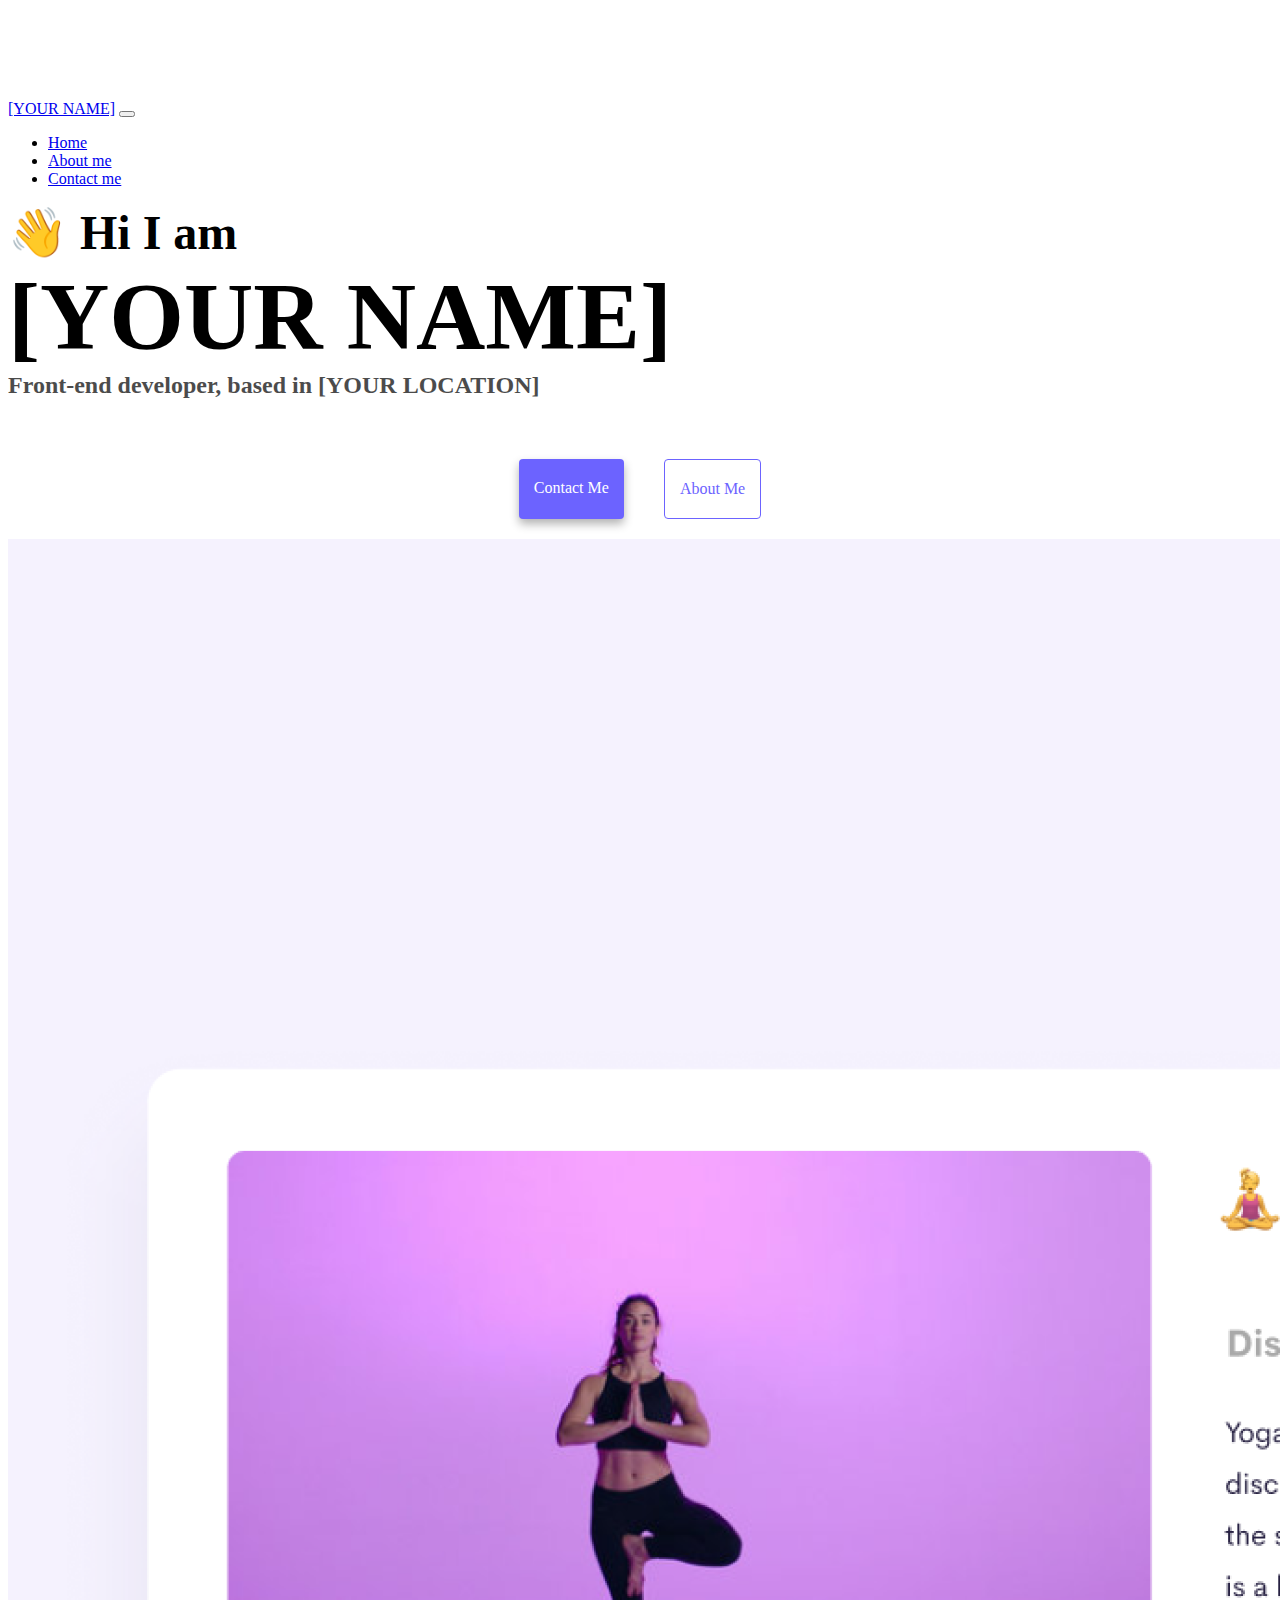
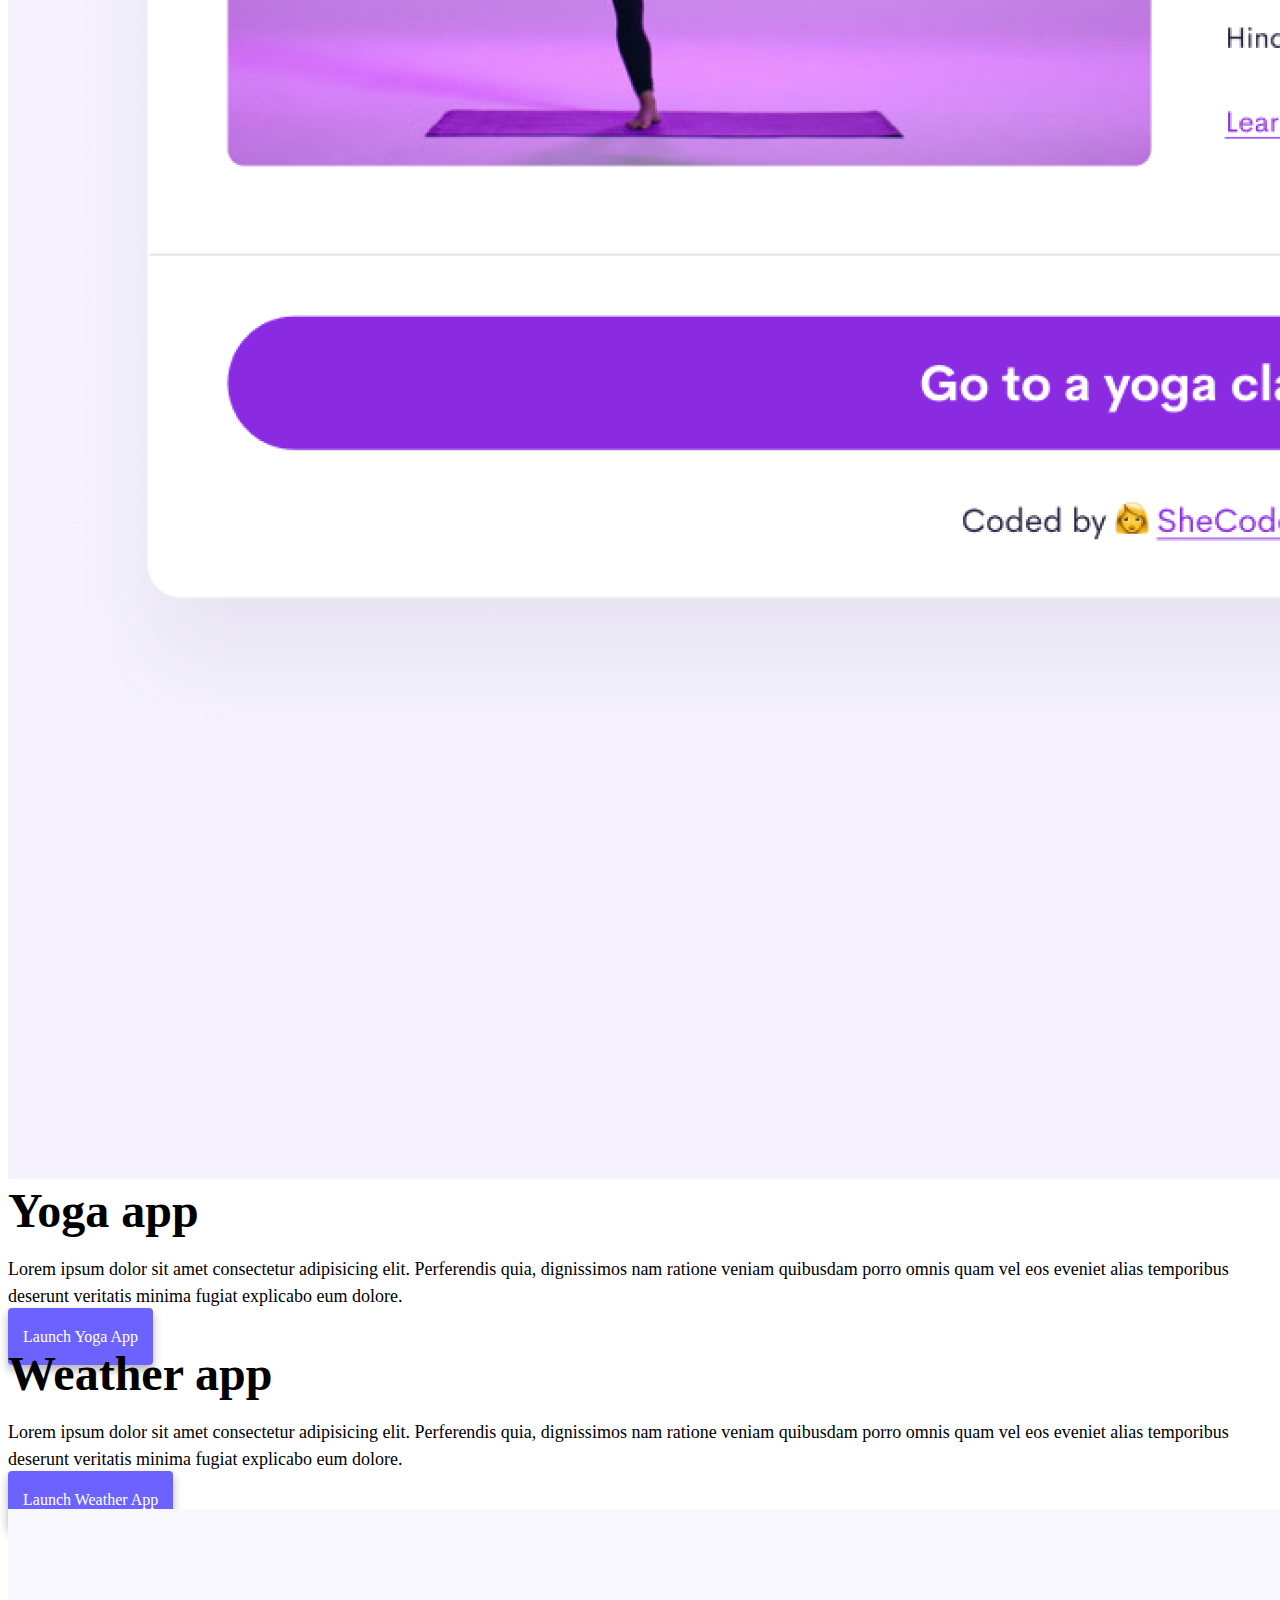
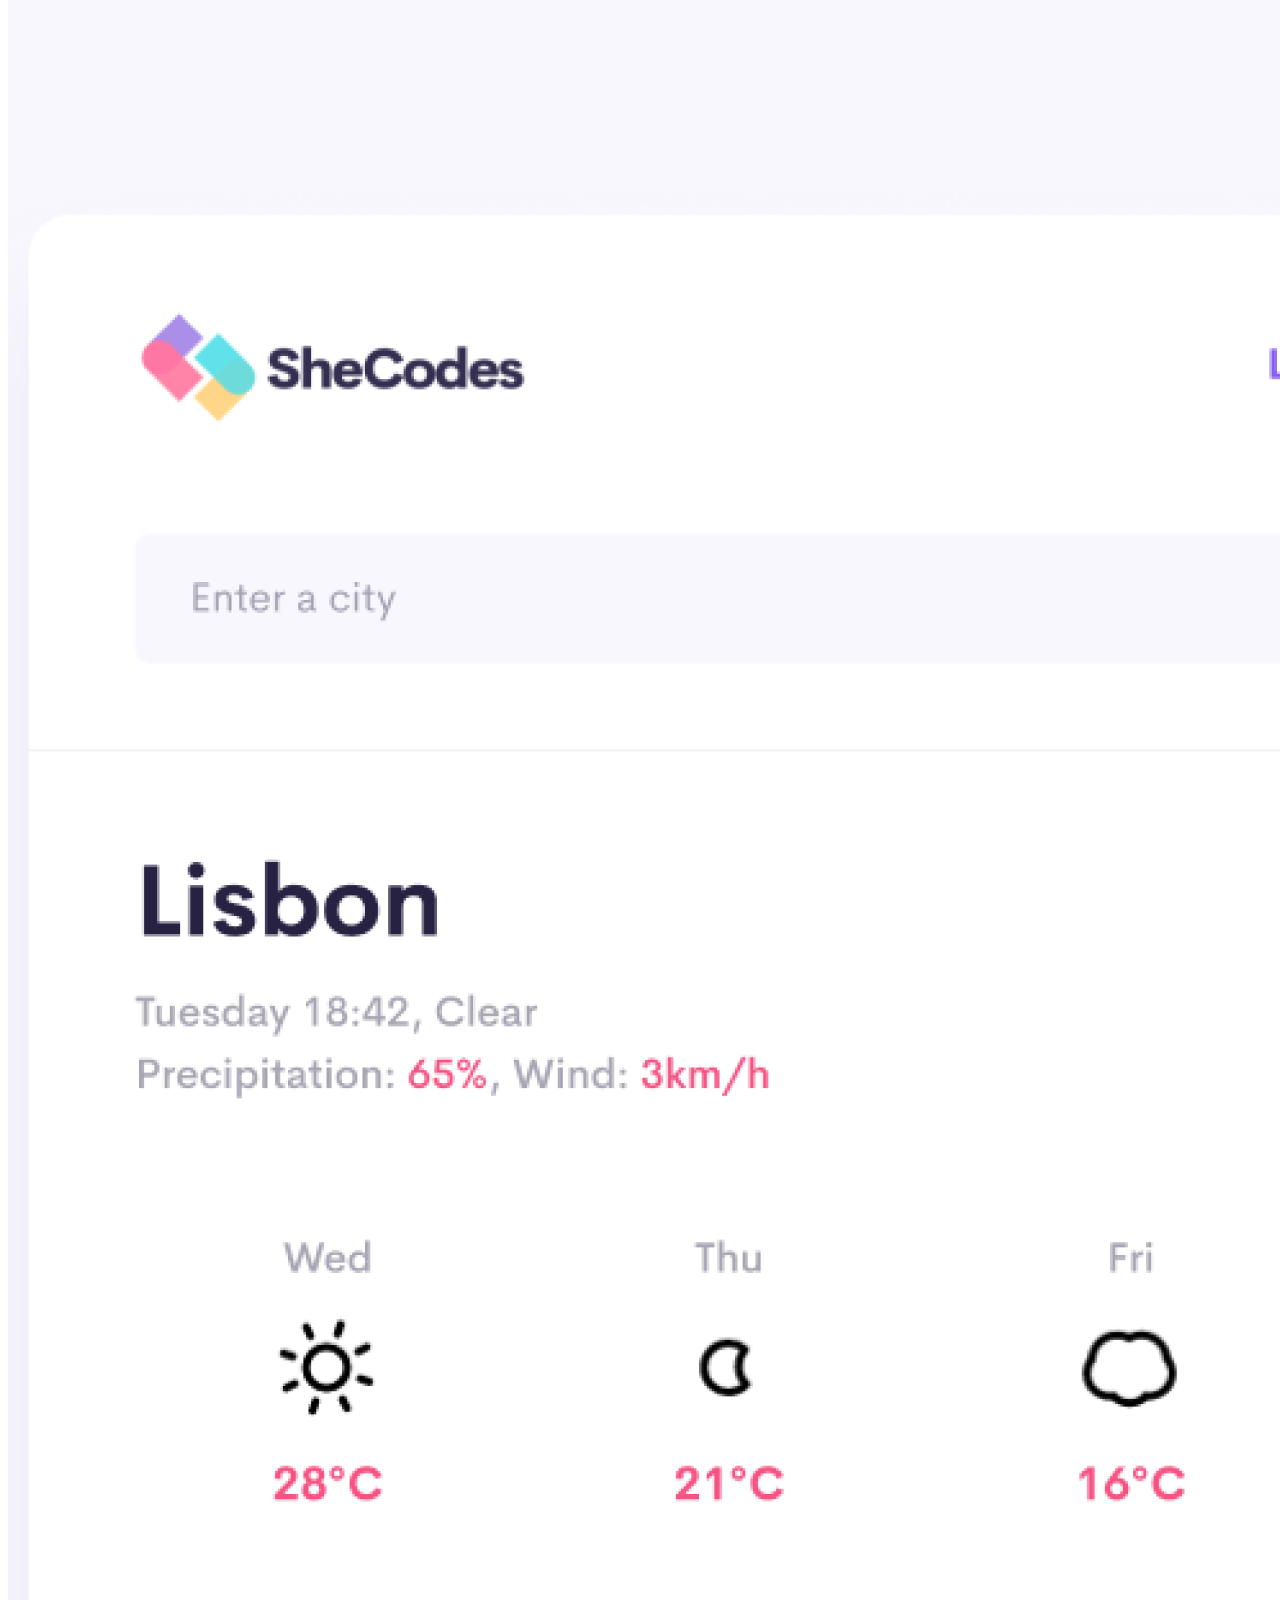
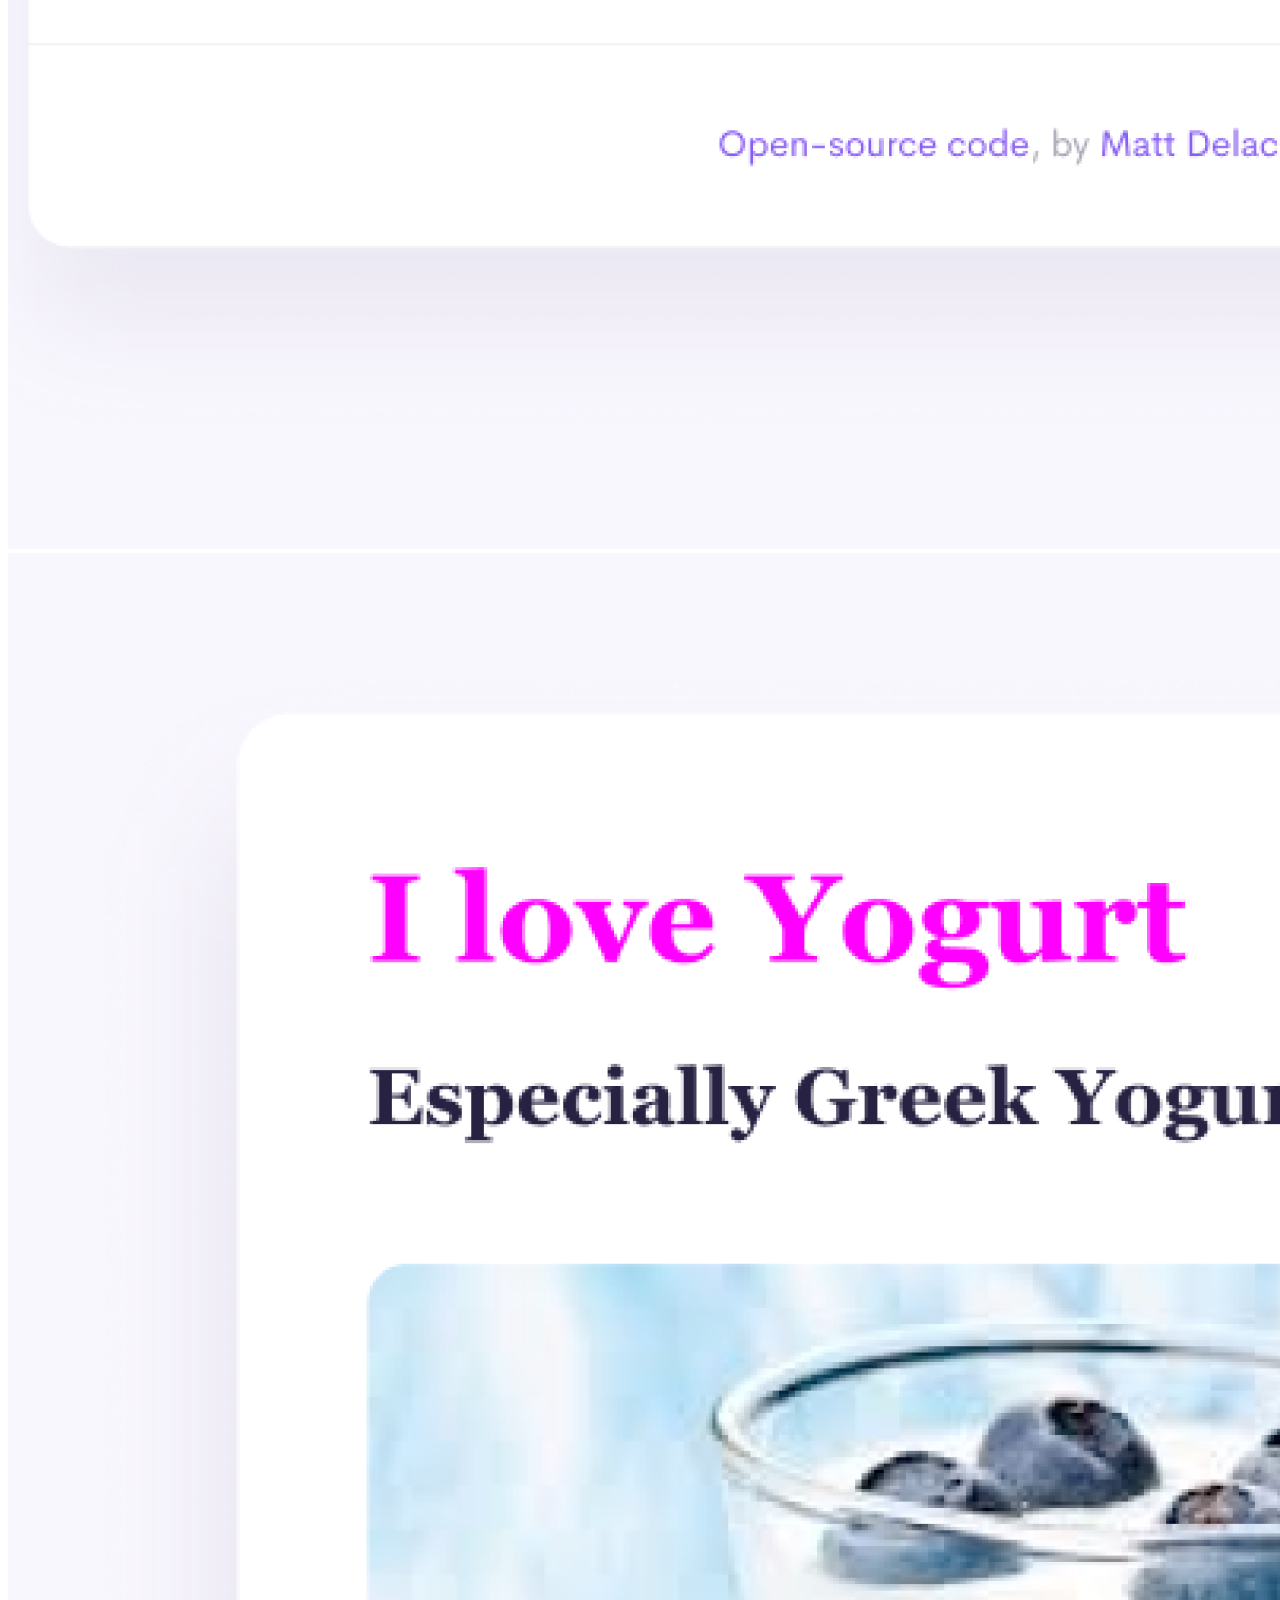
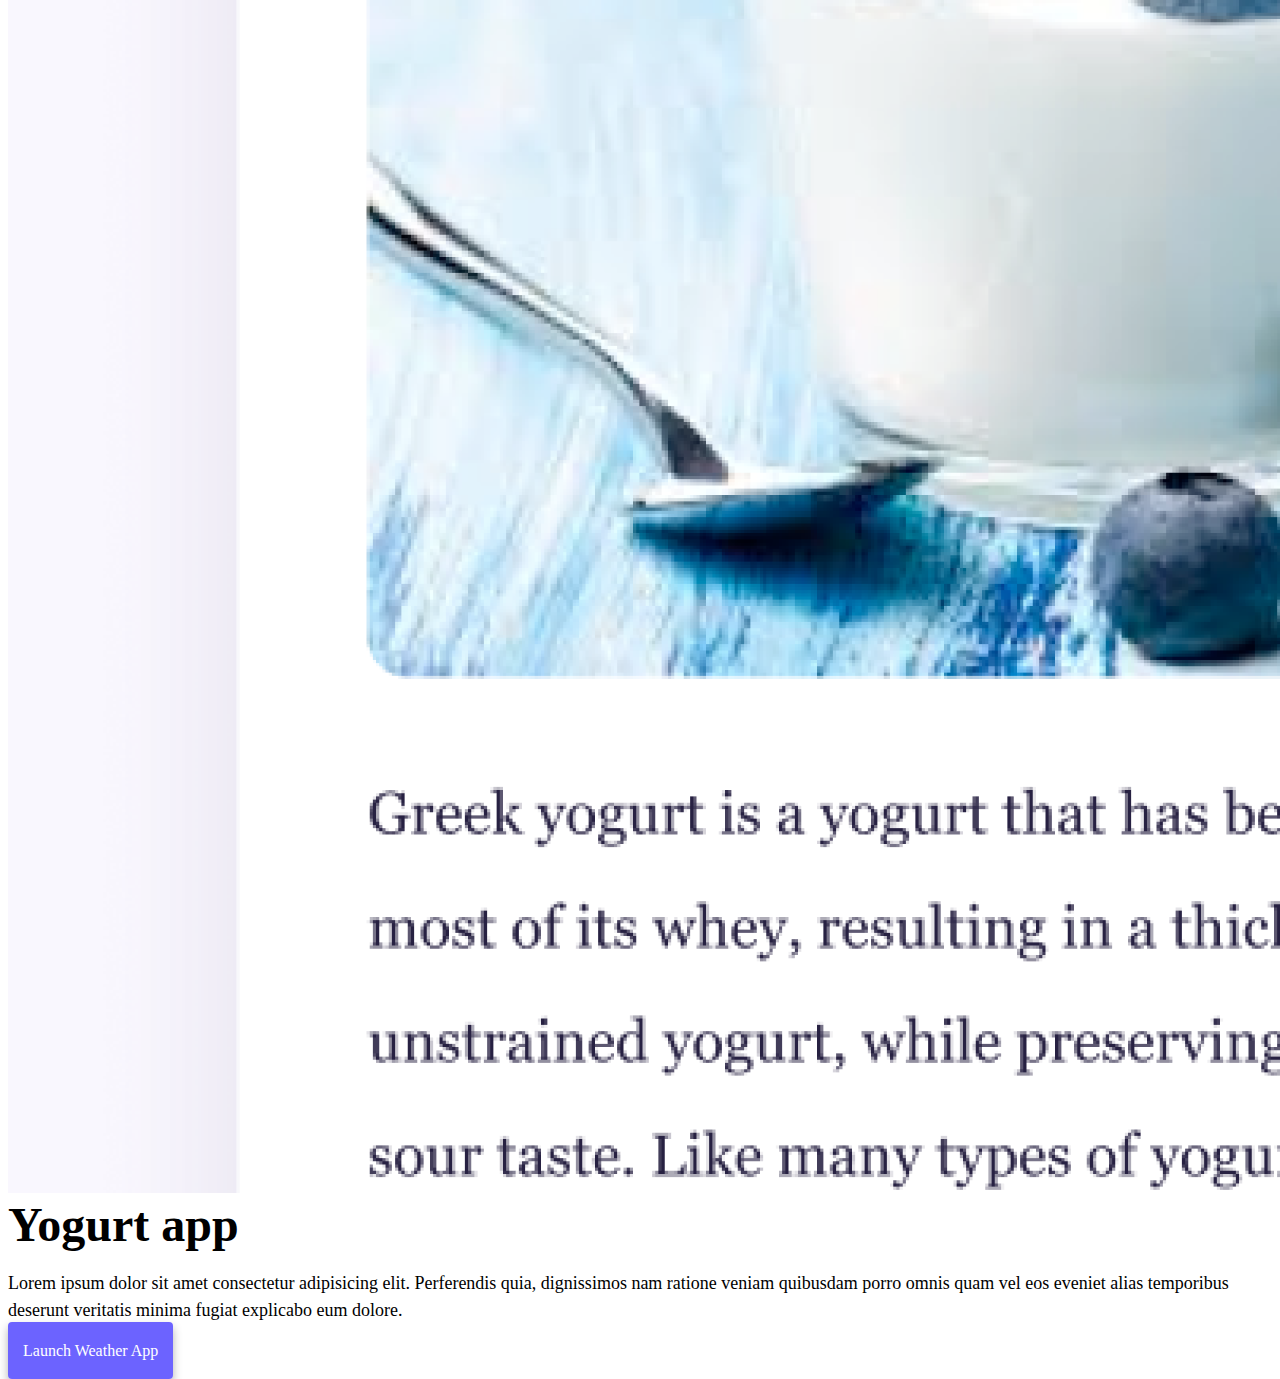
==== index.html @ b959a7b3 "Created initial file structure and images" ====
<!DOCTYPE html>
<html lang="en">
  <head>
    <meta charset="UTF-8" />
    <meta http-equiv="X-UA-Compatible" content="IE=edge" />
    <meta name="viewport" content="width=device-width, initial-scale=1.0" />
    <title>[YOUR NAME]</title>
    <link
      href="https://cdn.jsdelivr.net/npm/bootstrap@5.0.0-beta2/dist/css/bootstrap.min.css"
      rel="stylesheet"
      integrity="sha384-BmbxuPwQa2lc/FVzBcNJ7UAyJxM6wuqIj61tLrc4wSX0szH/Ev+nYRRuWlolflfl"
      crossorigin="anonymous"
    />
    <script
      src="https://cdn.jsdelivr.net/npm/bootstrap@5.0.0-beta2/dist/js/bootstrap.bundle.min.js"
      integrity="sha384-b5kHyXgcpbZJO/tY9Ul7kGkf1S0CWuKcCD38l8YkeH8z8QjE0GmW1gYU5S9FOnJ0"
      crossorigin="anonymous"
    ></script>
    <link rel="stylesheet" href="style.css" />
  </head>
  <body>
    <nav class="navbar navbar-expand-lg navbar-light bg-light fixed-top">
      <div class="container">
        <a class="navbar-brand" href="index.html">[YOUR NAME]</a>
        <button
          class="navbar-toggler"
          type="button"
          data-bs-toggle="collapse"
          data-bs-target="#navbarNav"
          aria-controls="navbarNav"
          aria-expanded="false"
          aria-label="Toggle navigation"
        >
          <span class="navbar-toggler-icon"></span>
        </button>
        <div class="collapse navbar-collapse" id="navbarNav">
          <ul class="navbar-nav">
            <li class="nav-item">
              <a class="nav-link active" aria-current="page" href="index.html"
                >Home</a
              >
            </li>
            <li class="nav-item">
              <a class="nav-link" href="about.html">About me</a>
            </li>
            <li class="nav-item">
              <a class="nav-link" href="about.html#contact">Contact me</a>
            </li>
          </ul>
        </div>
      </div>
    </nav>
    <h2 class="text-center">👋 Hi I am</h2>
    <h1 class="text-center">[YOUR NAME]</h1>
    <h3 class="text-center">Front-end developer, based in [YOUR LOCATION]</h3>
    <div class="navigation-links mb-5">
      <a href="about.html#contact" class="primary-link">Contact me</a>
      <a href="about.html" class="secondary-link">About me</a>
    </div>
    <div class="container">
      <div class="row">
        <div class="col-6">
          <img src="images/yoga.png" class="img-fluid rounded" />
        </div>
        <div class="col-6">
          <h2 class="mb-3">Yoga app</h2>
          <p>
            Lorem ipsum dolor sit amet consectetur adipisicing elit. Perferendis
            quia, dignissimos nam ratione veniam quibusdam porro omnis quam vel
            eos eveniet alias temporibus deserunt veritatis minima fugiat
            explicabo eum dolore.
          </p>
          <div class="mt-5">
            <a href="#" class="primary-link">Launch Yoga App</a>
          </div>
        </div>
      </div>
      <div class="row mt-5">
        <div class="col-6">
          <h2 class="mb-3">Weather app</h2>
          <p>
            Lorem ipsum dolor sit amet consectetur adipisicing elit. Perferendis
            quia, dignissimos nam ratione veniam quibusdam porro omnis quam vel
            eos eveniet alias temporibus deserunt veritatis minima fugiat
            explicabo eum dolore.
          </p>
          <div class="mt-5">
            <a href="#" class="primary-link">Launch Weather App</a>
          </div>
        </div>
        <div class="col-6">
          <img src="images/weather.png" class="img-fluid rounded" />
        </div>
      </div>
      <div class="row mt-5">
        <div class="col-6">
          <img src="images/yogurt.png" class="img-fluid rounded" />
        </div>
        <div class="col-6">
          <h2 class="mb-3">Yogurt app</h2>
          <p>
            Lorem ipsum dolor sit amet consectetur adipisicing elit. Perferendis
            quia, dignissimos nam ratione veniam quibusdam porro omnis quam vel
            eos eveniet alias temporibus deserunt veritatis minima fugiat
            explicabo eum dolore.
          </p>
          <div class="mt-5">
            <a href="#" class="primary-link">Launch Weather App</a>
          </div>
        </div>
      </div>
    </div>
  </body>
</html>
---- style.css ----
:root {
  --primary-color: #6c63ff;
  --secondary-color: #f5f2fe;
  --box-shadow: 0 5px 10px rgba(0, 0, 0, 0.3);
}

body {
  margin-top: 100px;
}

h1,
h2,
h3 {
  margin: 0;
}

h1 {
  font-size: 96px;
}

h2 {
  font-size: 48px;
}

h3 {
  font-size: 24px;
  opacity: 0.7;
}

p {
  font-size: 18px;
  line-height: 1.5;
}

.navigation-links {
  display: flex;
  margin-top: 40px;
  justify-content: center;
}

.navigation-links a {
  margin: 20px;
}

.primary-link {
  border-radius: 4px;
  padding: 20px 15px;
  text-decoration: none;
  text-transform: capitalize;
  background: var(--primary-color);
  box-shadow: var(--box-shadow);
  color: white;
}

.secondary-link {
  border-radius: 4px;
  padding: 20px 15px;
  text-decoration: none;
  text-transform: capitalize;
  color: var(--primary-color);
  border: 1px solid var(--primary-color);
}

.homepage-link {
  color: var(--primary-color);
  text-align: center;
  display: block;
}

.about-paragraphs {
  margin: 30px 0;
}

.about-paragraphs p {
  margin: 10px;
}

.email-link {
  display: flex;
  justify-content: center;
  color: var(--primary-color);
  font-size: 28px;
  text-decoration: none;
}

.email-link:hover {
  text-decoration: underline;
}
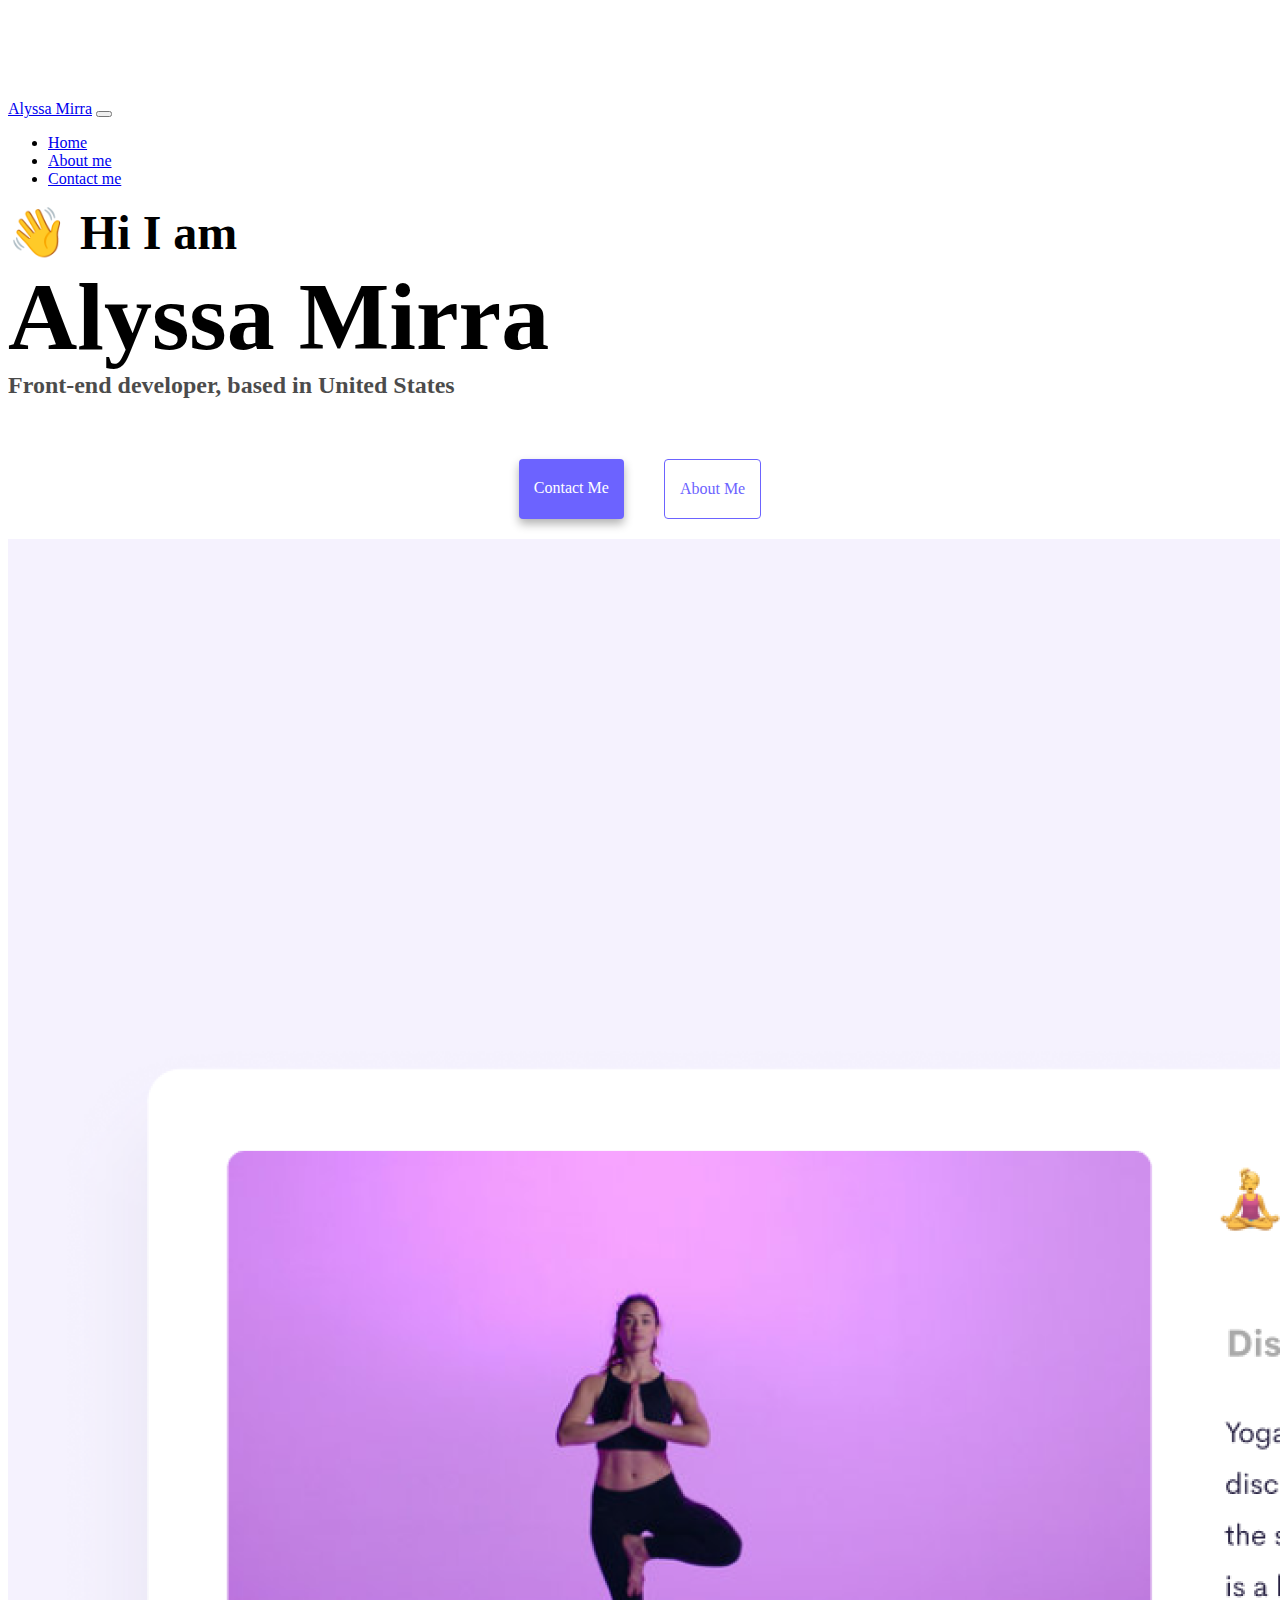
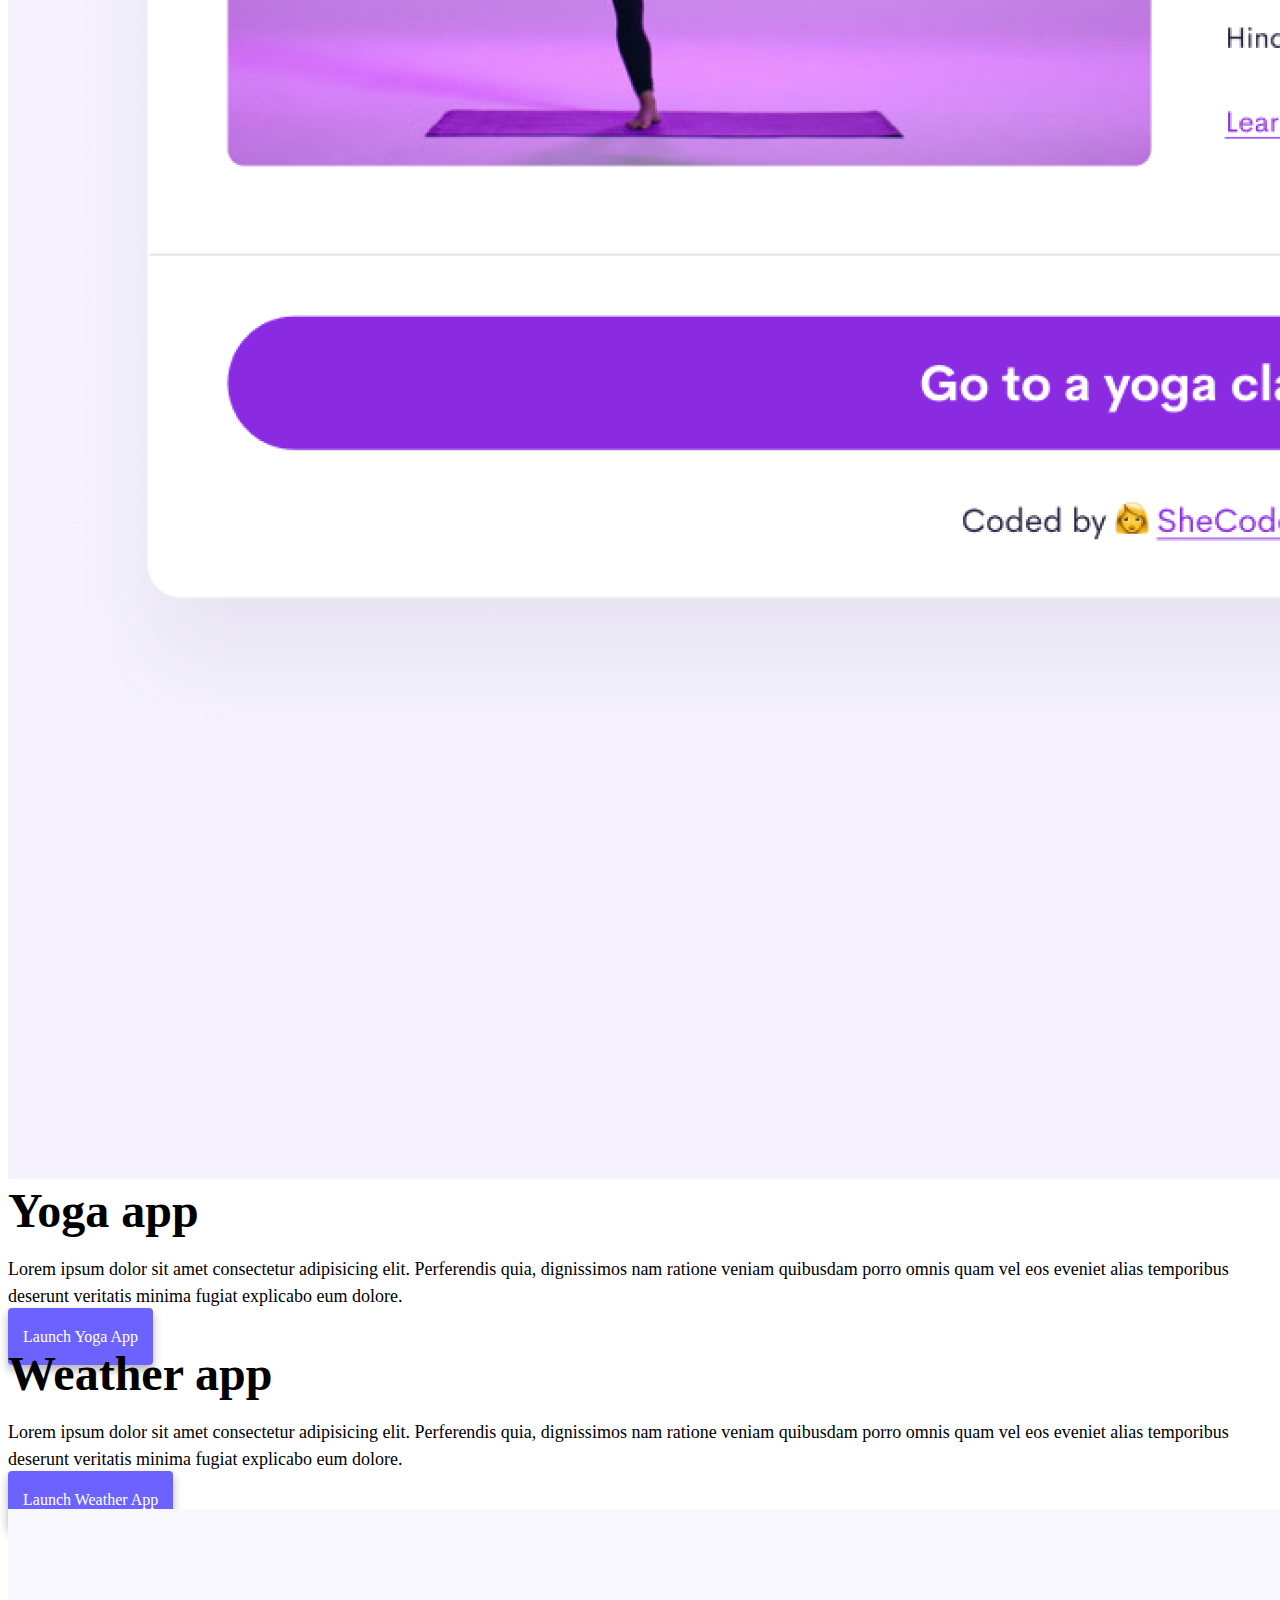
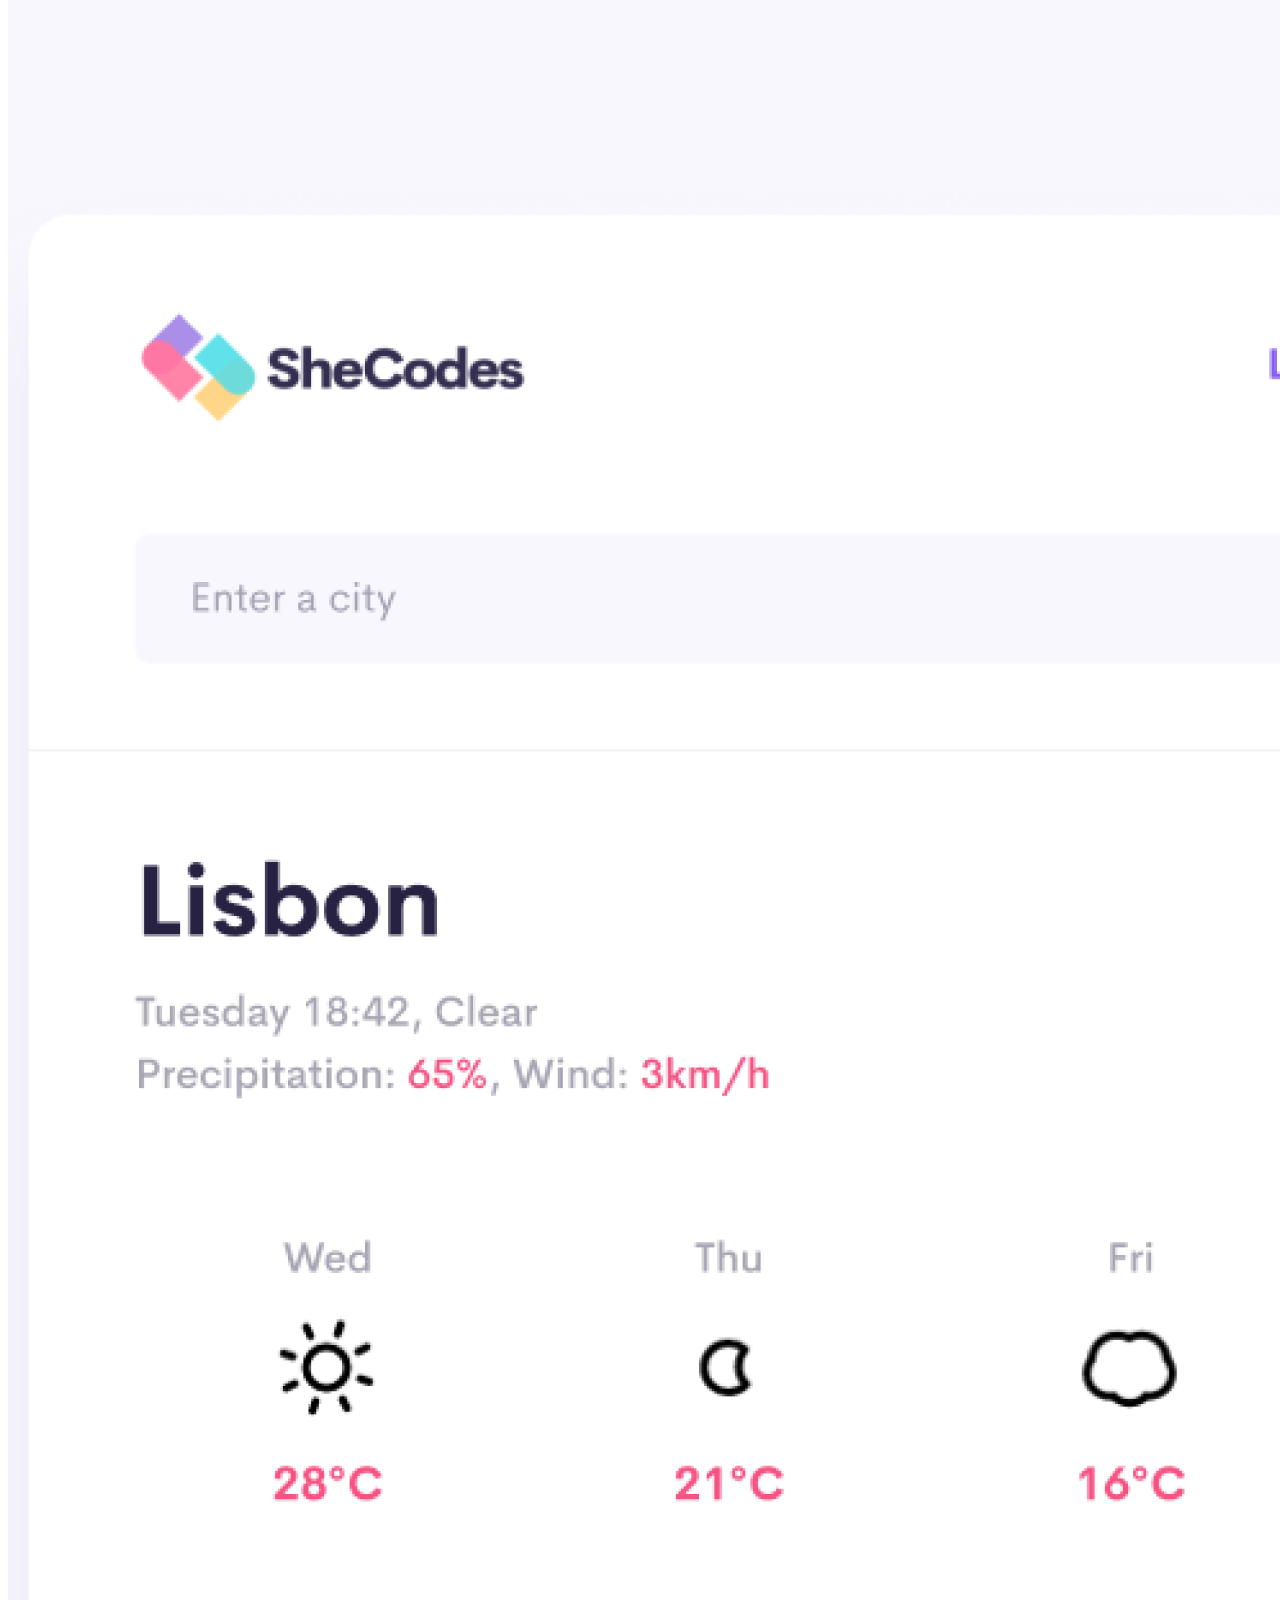
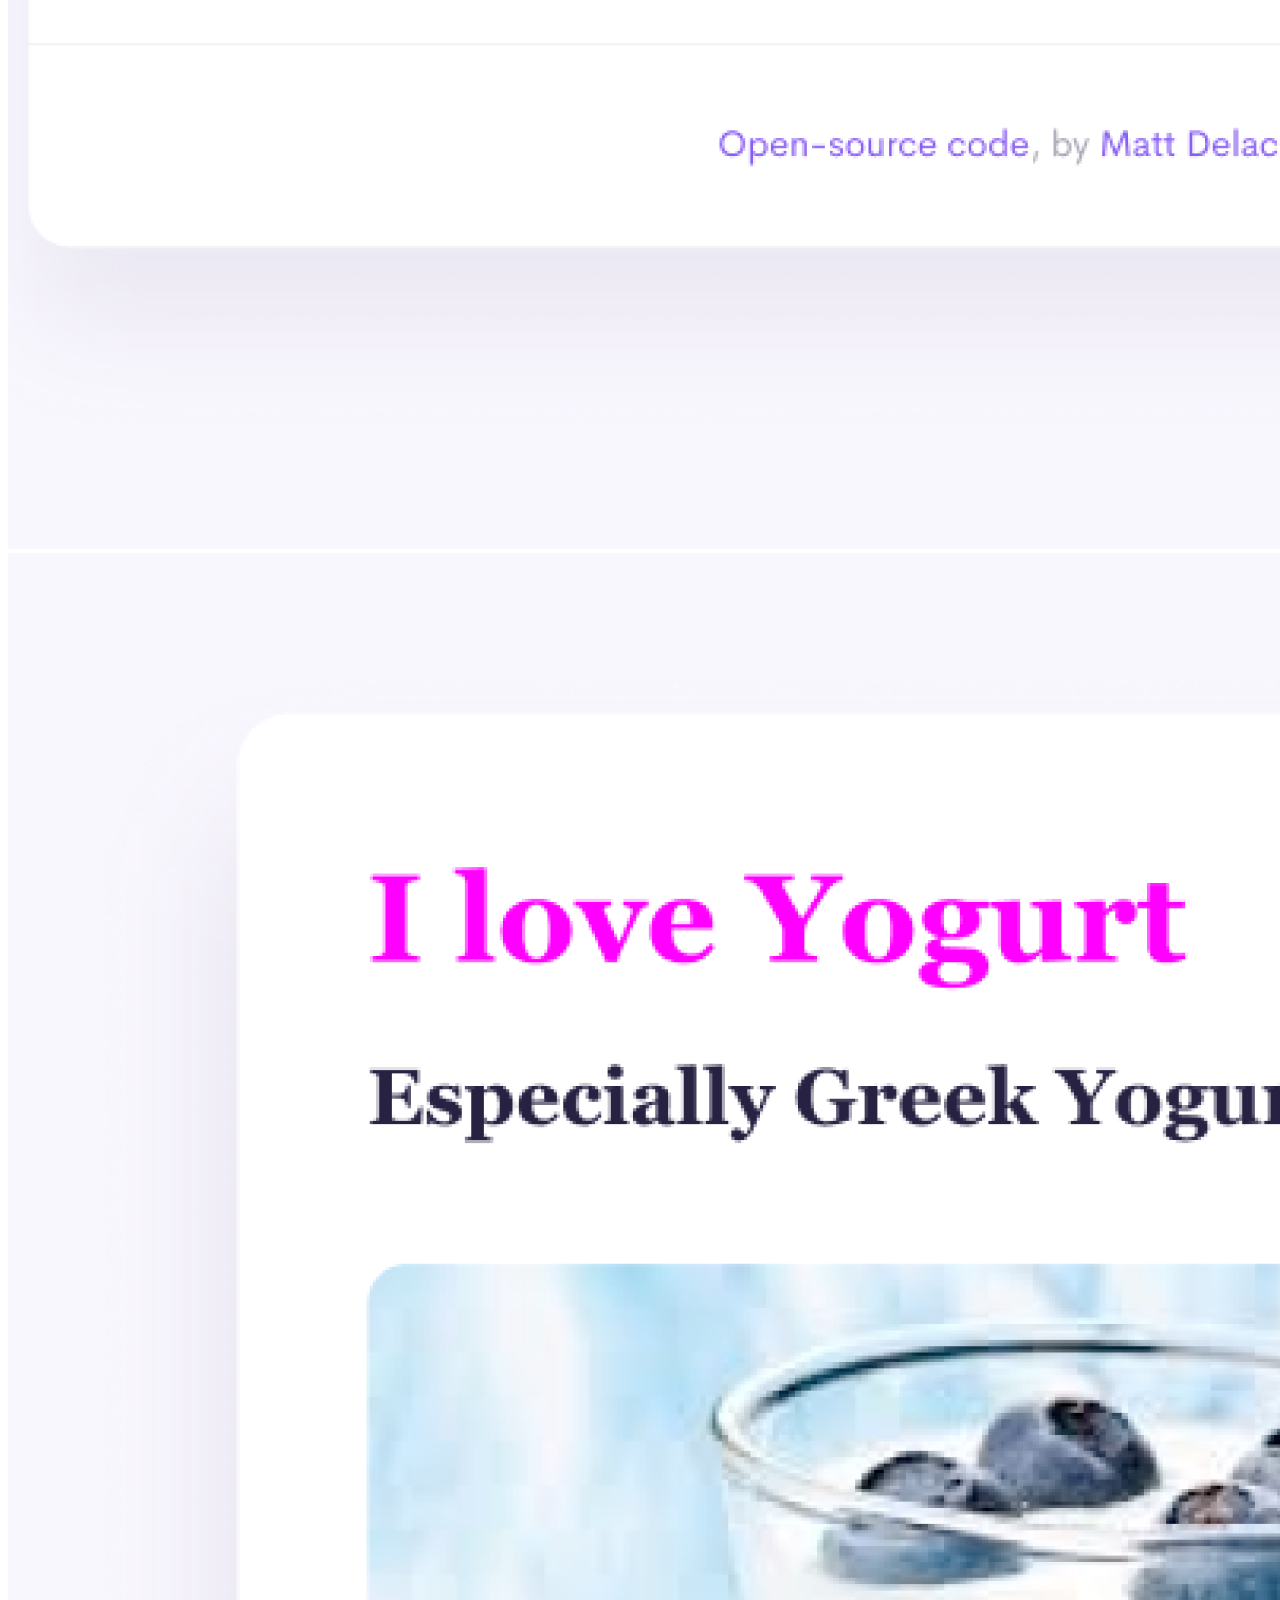
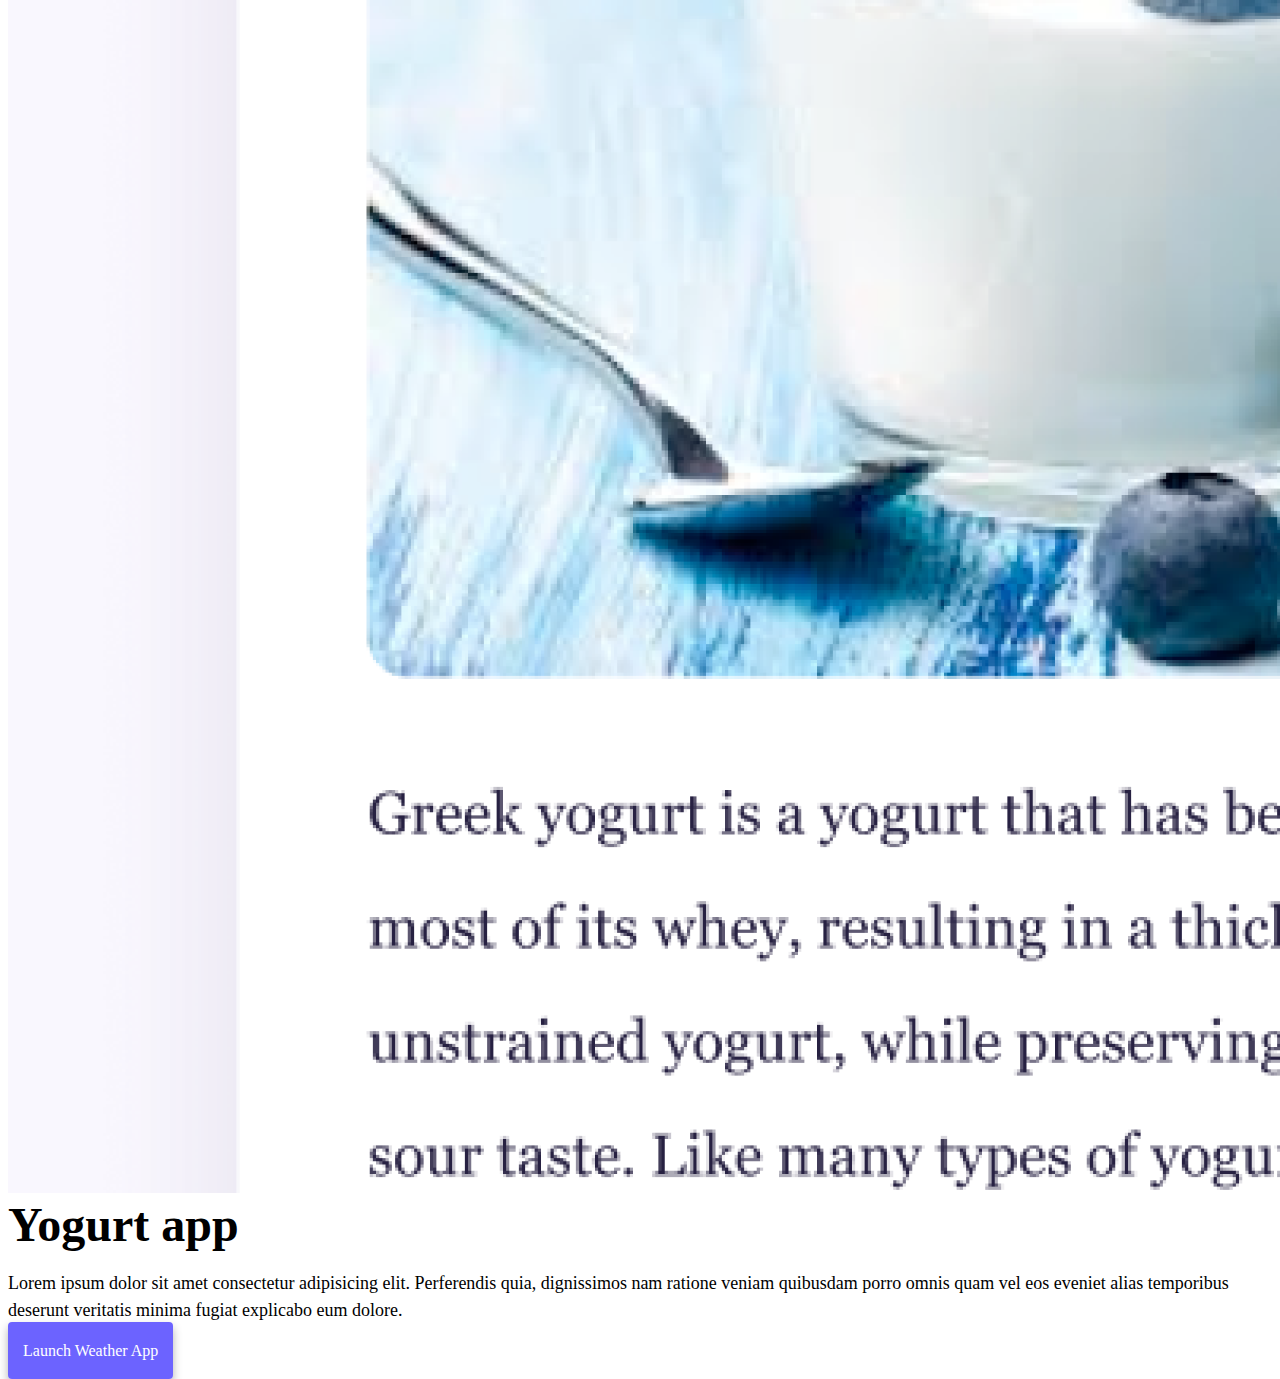
==== commit 177d3c49: "Updated information in html" ====
--- a/index.html
+++ b/index.html
@@ -21,7 +21,7 @@
   <body>
     <nav class="navbar navbar-expand-lg navbar-light bg-light fixed-top">
       <div class="container">
-        <a class="navbar-brand" href="index.html">[YOUR NAME]</a>
+        <a class="navbar-brand" href="index.html">Alyssa Mirra</a>
         <button
           class="navbar-toggler"
           type="button"
@@ -51,8 +51,8 @@
       </div>
     </nav>
     <h2 class="text-center">👋 Hi I am</h2>
-    <h1 class="text-center">[YOUR NAME]</h1>
-    <h3 class="text-center">Front-end developer, based in [YOUR LOCATION]</h3>
+    <h1 class="text-center">Alyssa Mirra</h1>
+    <h3 class="text-center">Front-end developer, based in United States</h3>
     <div class="navigation-links mb-5">
       <a href="about.html#contact" class="primary-link">Contact me</a>
       <a href="about.html" class="secondary-link">About me</a>
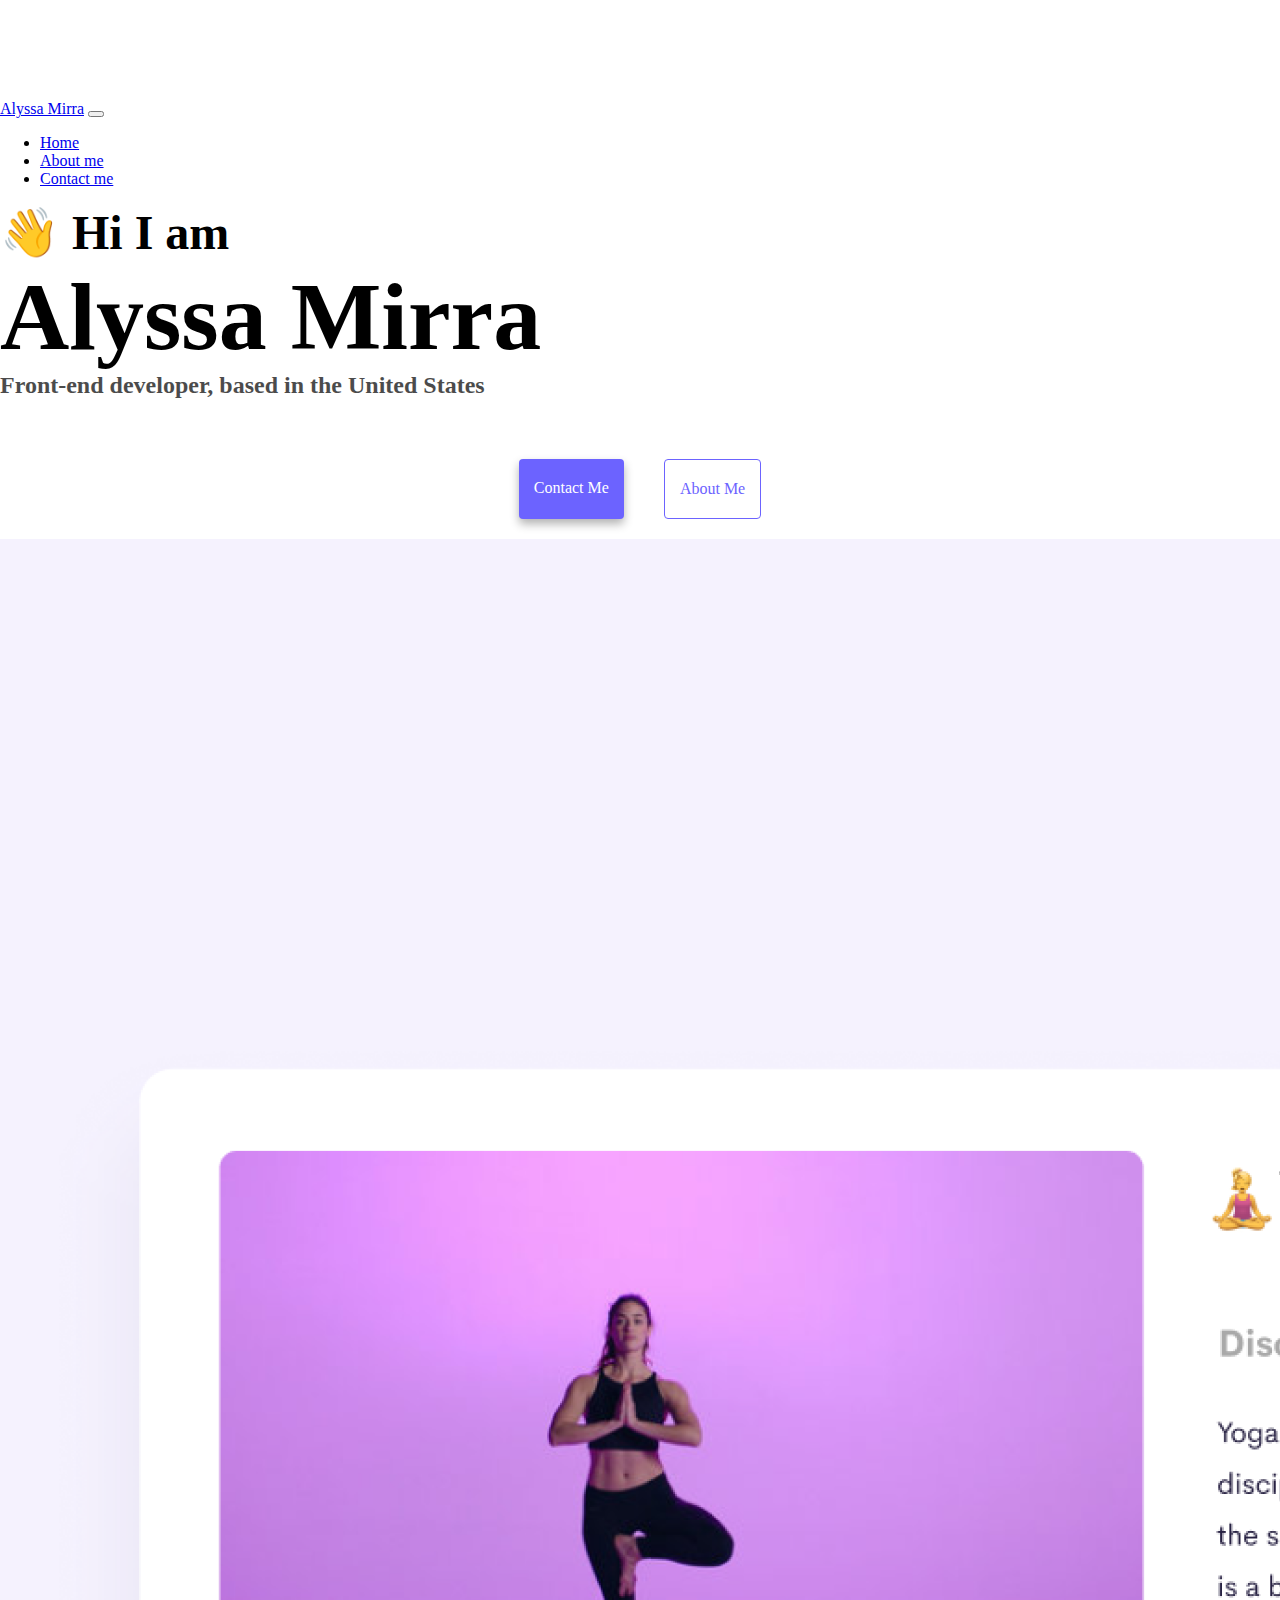
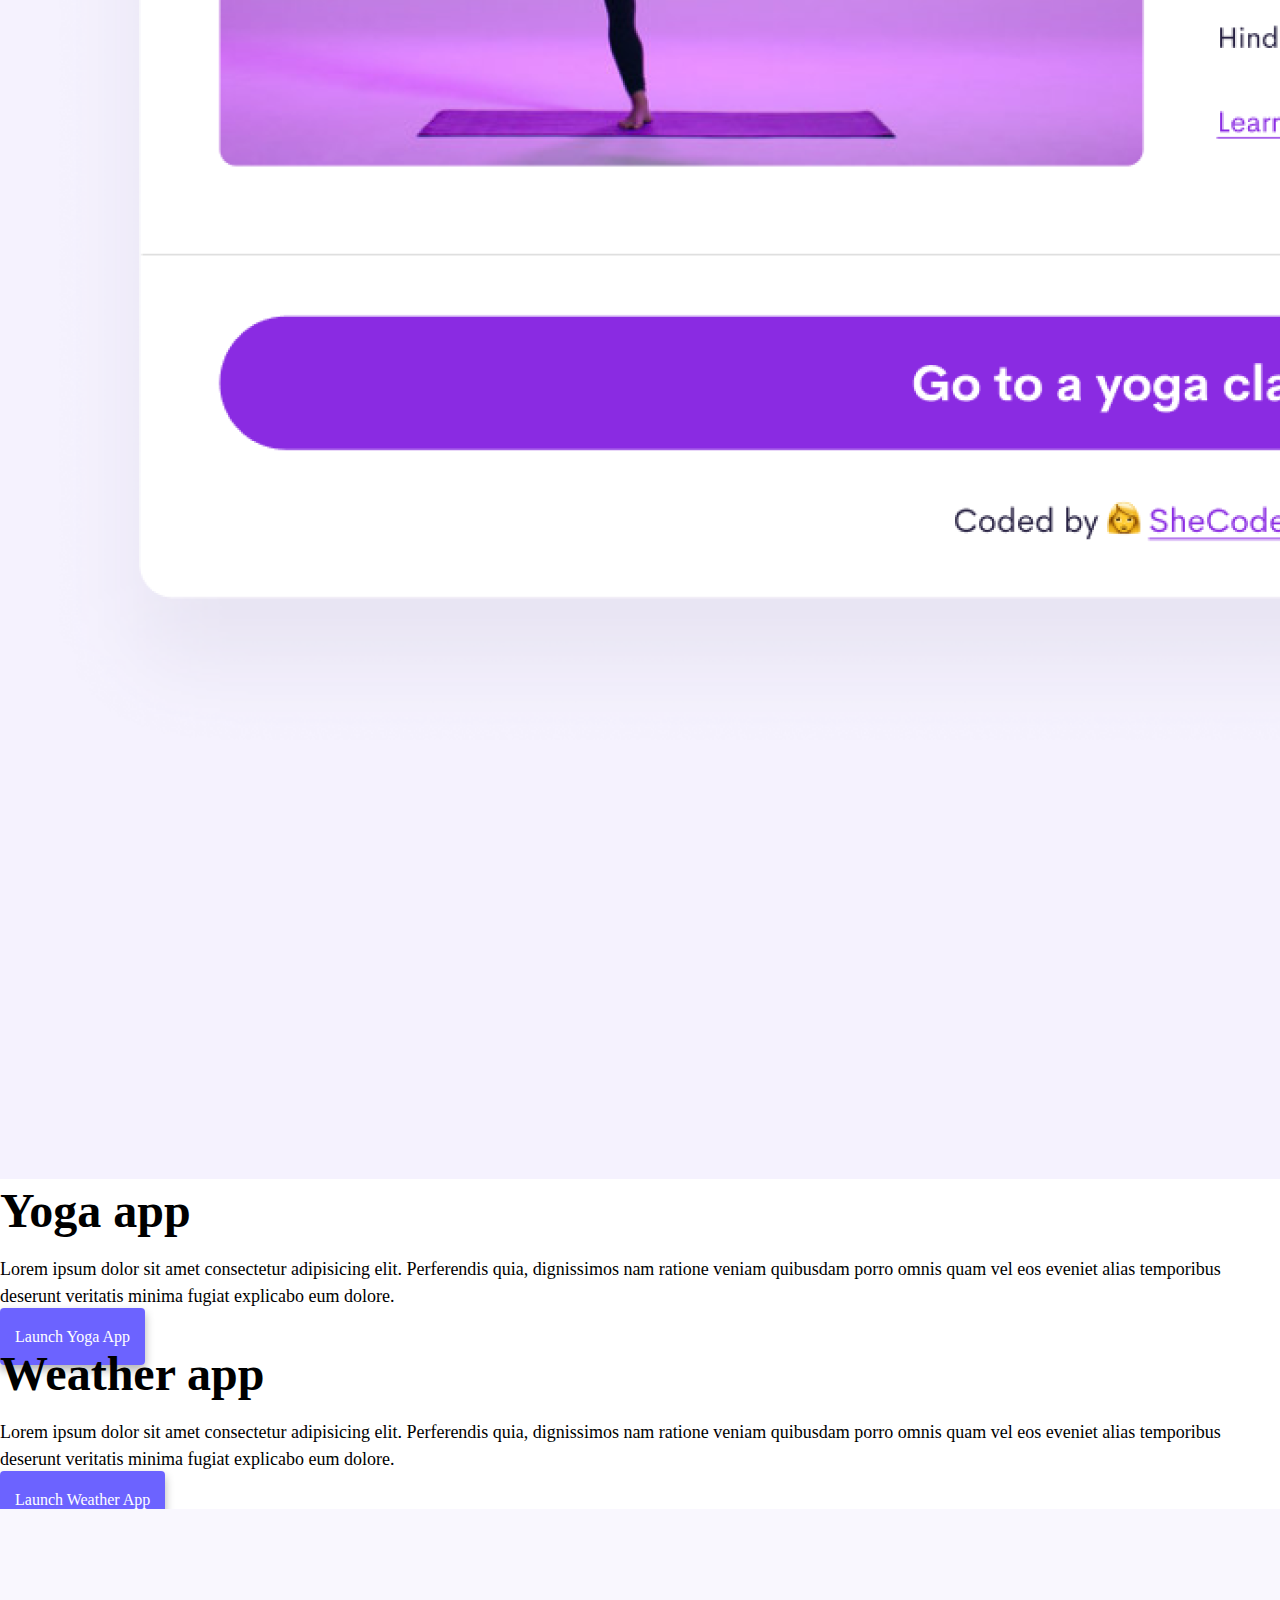
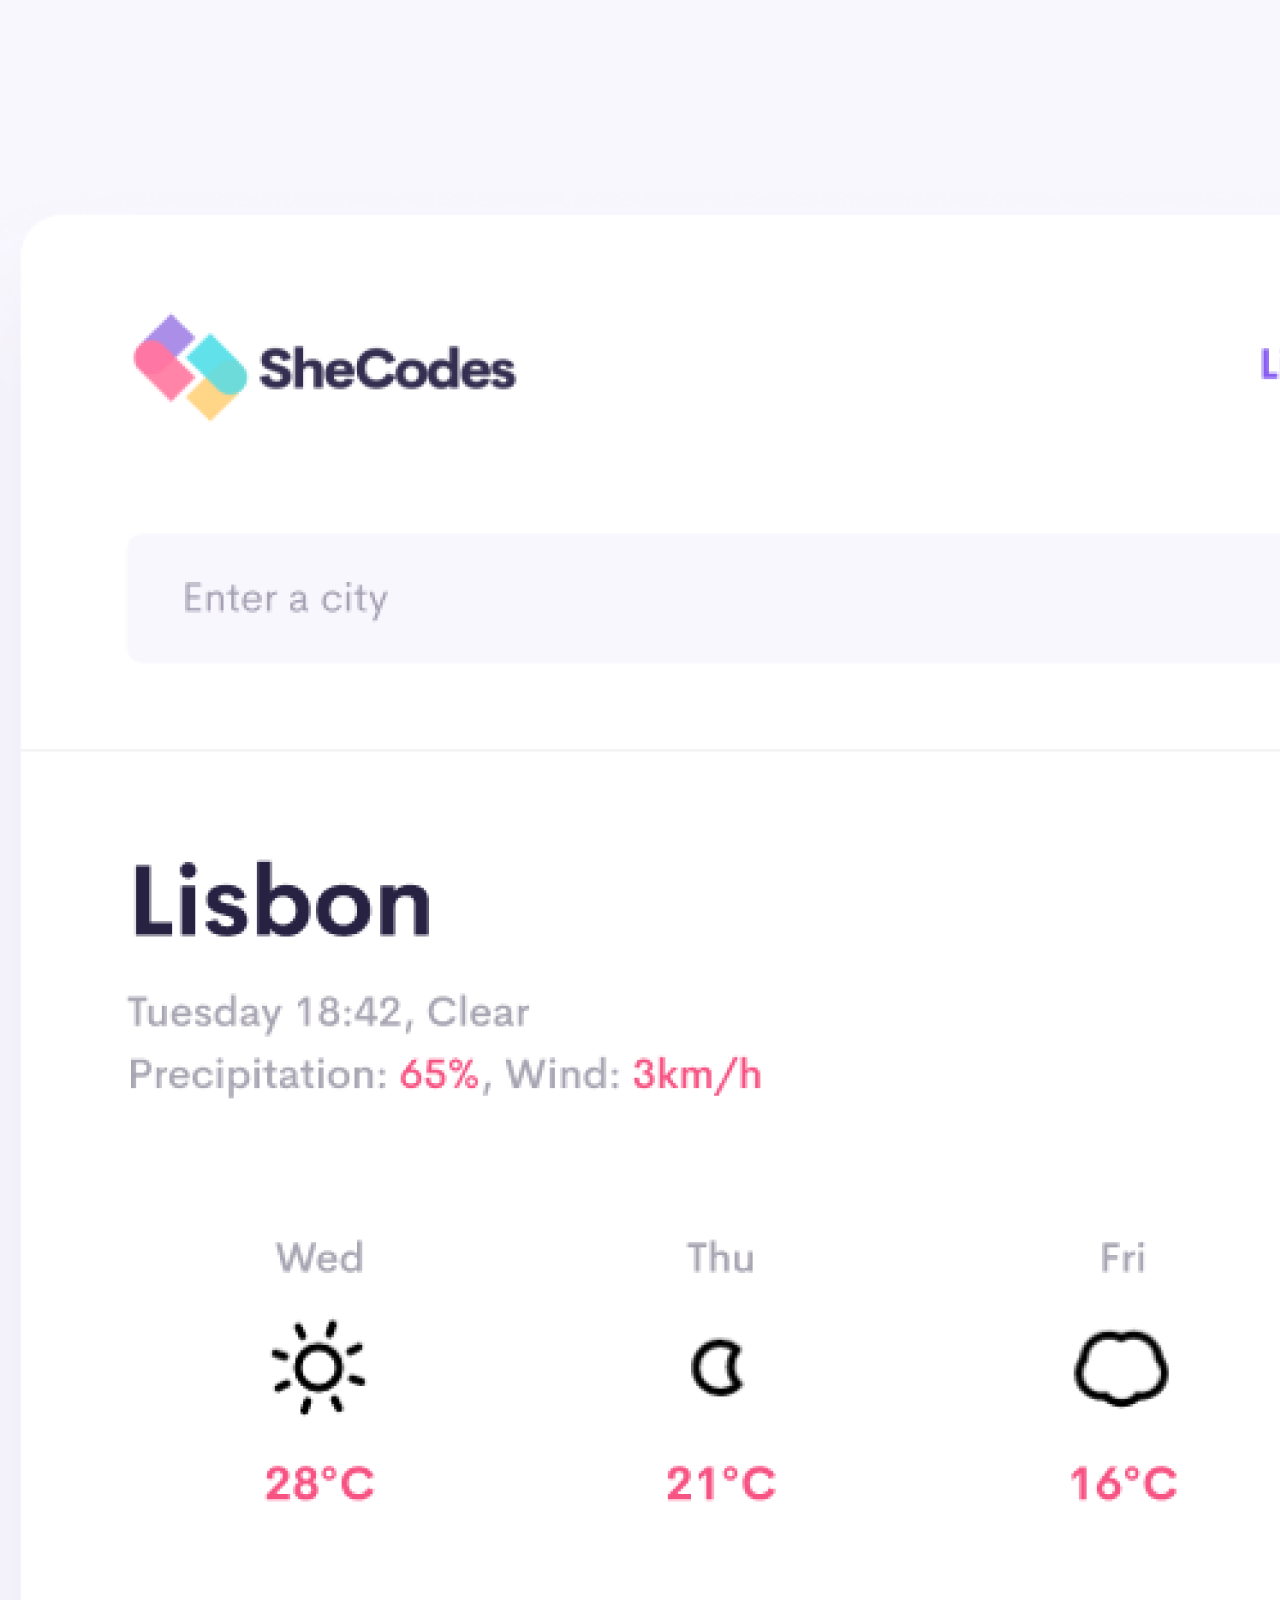
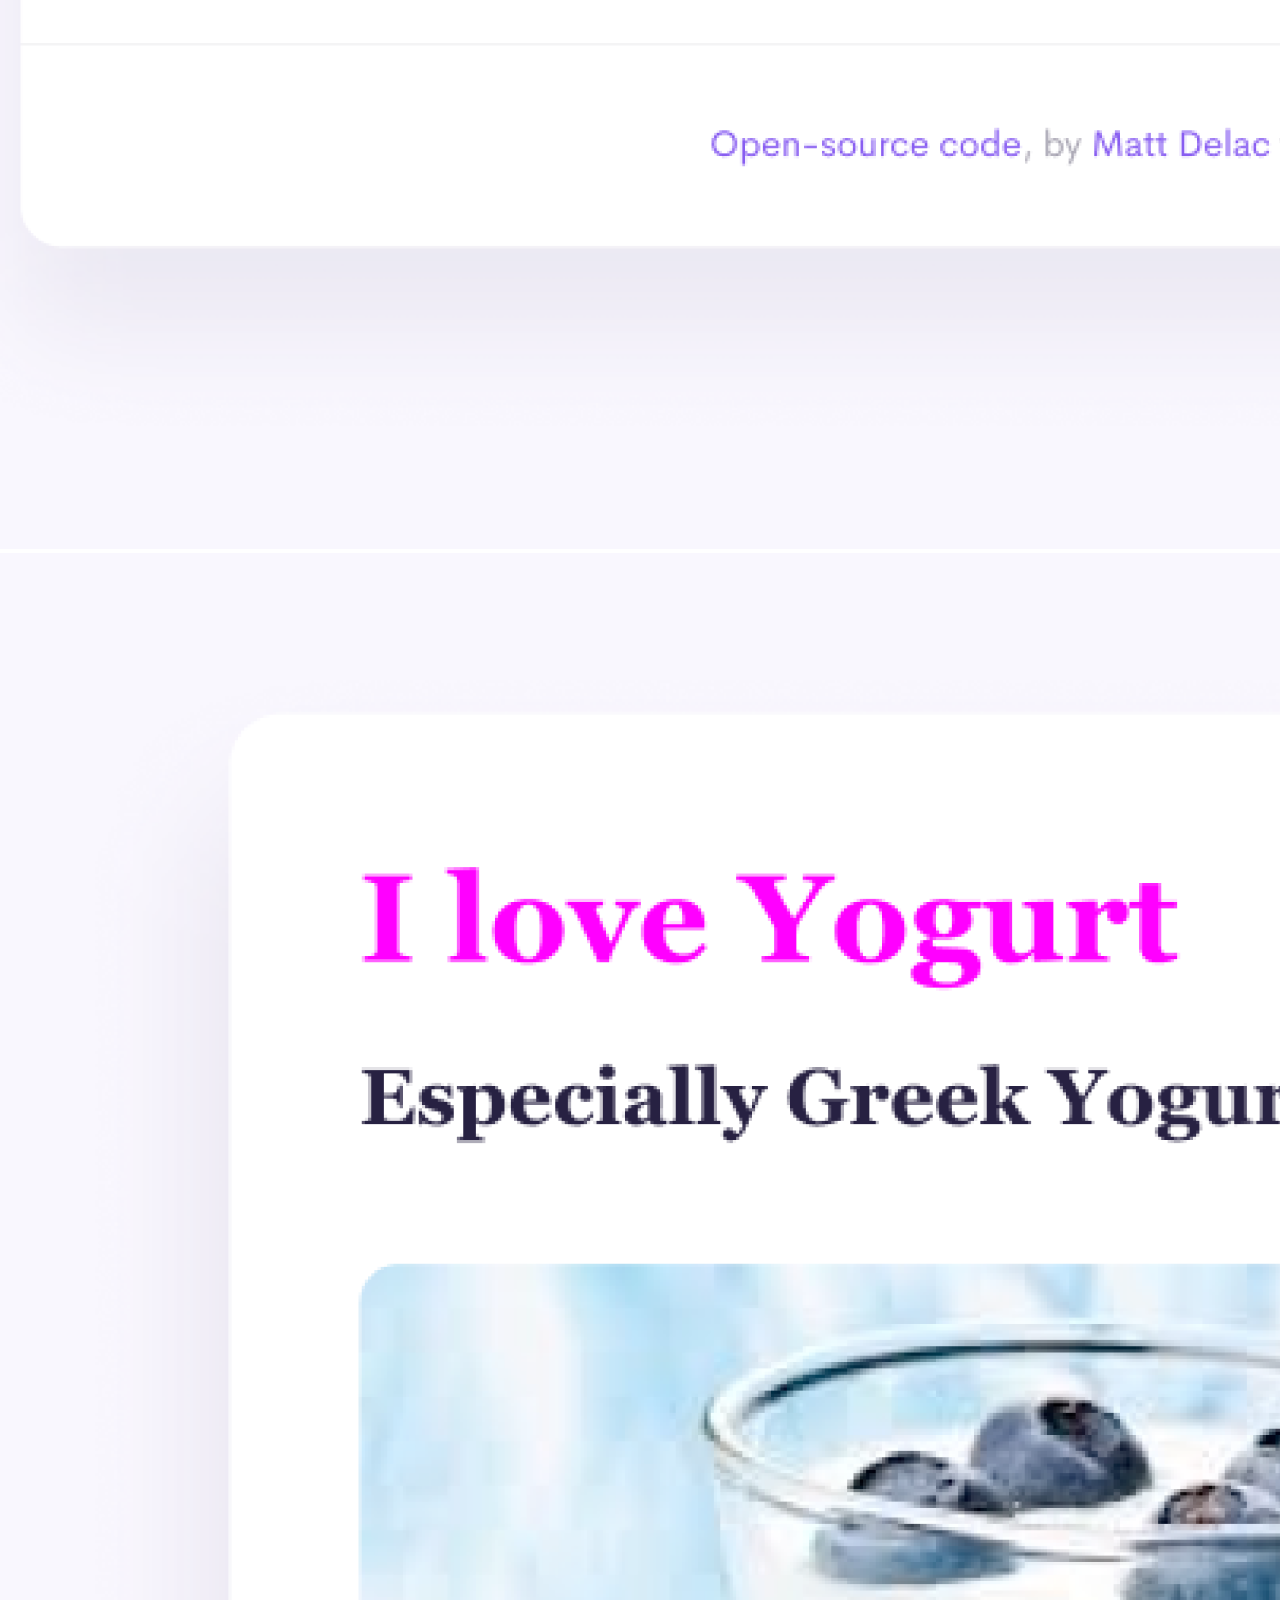
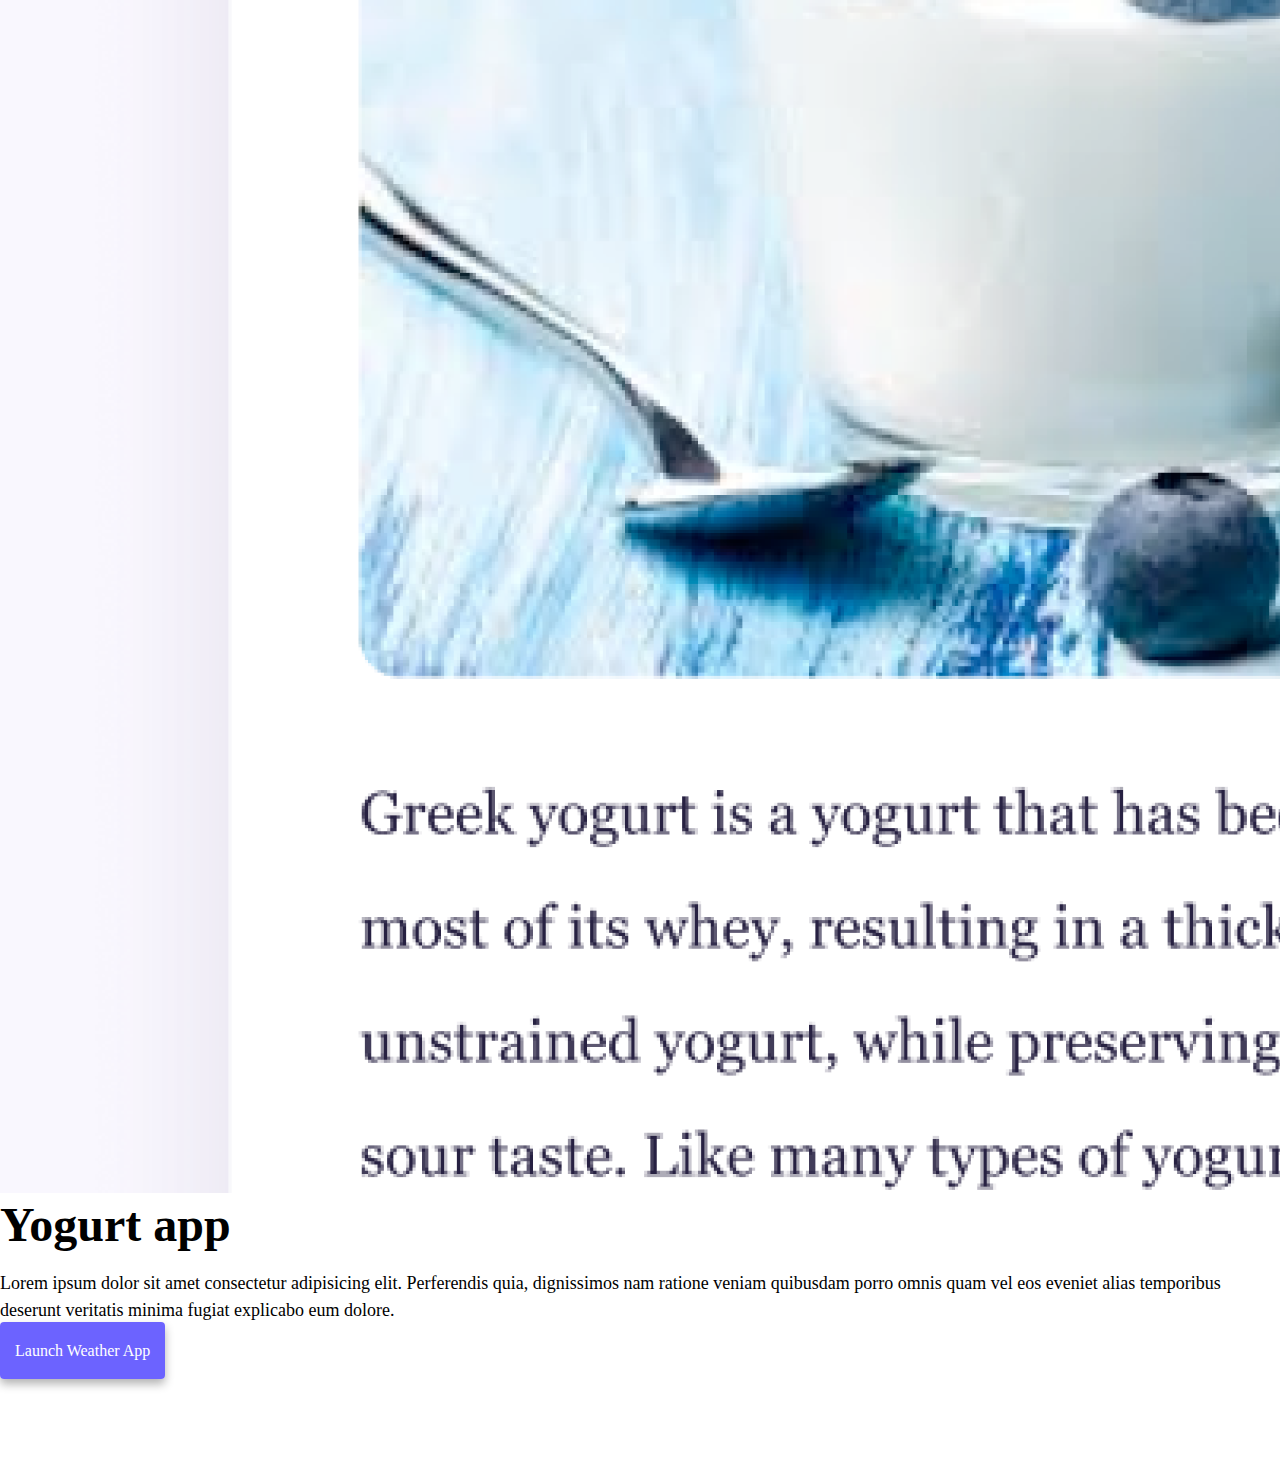
==== commit cb71581d: "Made website SEO friendly and added CSS" ====
--- a/index.html
+++ b/index.html
@@ -4,7 +4,11 @@
     <meta charset="UTF-8" />
     <meta http-equiv="X-UA-Compatible" content="IE=edge" />
     <meta name="viewport" content="width=device-width, initial-scale=1.0" />
-    <title>[YOUR NAME]</title>
+    <title>Front-End Developer - Alyssa Mirra</title>
+    <meta
+      name="description"
+      content="Alyssa Mirra is a front-end developer based in the United States, check out her projects and contact her for job inquiries"
+    />
     <link
       href="https://cdn.jsdelivr.net/npm/bootstrap@5.0.0-beta2/dist/css/bootstrap.min.css"
       rel="stylesheet"
@@ -52,15 +56,26 @@
     </nav>
     <h2 class="text-center">👋 Hi I am</h2>
     <h1 class="text-center">Alyssa Mirra</h1>
-    <h3 class="text-center">Front-end developer, based in United States</h3>
+    <h3 class="text-center">Front-end developer, based in the United States</h3>
     <div class="navigation-links mb-5">
-      <a href="about.html#contact" class="primary-link">Contact me</a>
-      <a href="about.html" class="secondary-link">About me</a>
+      <a
+        href="about.html#contact"
+        class="primary-link"
+        title="Contact Alyssa Mirra"
+        >Contact me</a
+      >
+      <a href="about.html" class="secondary-link" title="About Alyssa Mirra"
+        >About me</a
+      >
     </div>
     <div class="container">
       <div class="row">
         <div class="col-6">
-          <img src="images/yoga.png" class="img-fluid rounded" />
+          <img
+            src="images/yoga.png"
+            alt="Yoga project"
+            class="img-fluid rounded d-none d-sm-block"
+          />
         </div>
         <div class="col-6">
           <h2 class="mb-3">Yoga app</h2>
@@ -71,7 +86,9 @@
             explicabo eum dolore.
           </p>
           <div class="mt-5">
-            <a href="#" class="primary-link">Launch Yoga App</a>
+            <a href="#" class="primary-link project-link" title="Yoga project"
+              >Launch Yoga App</a
+            >
           </div>
         </div>
       </div>
@@ -85,16 +102,29 @@
             explicabo eum dolore.
           </p>
           <div class="mt-5">
-            <a href="#" class="primary-link">Launch Weather App</a>
+            <a
+              href="#"
+              class="primary-link project-link"
+              title="Weather project "
+              >Launch Weather App</a
+            >
           </div>
         </div>
         <div class="col-6">
-          <img src="images/weather.png" class="img-fluid rounded" />
+          <img
+            src="images/weather.png"
+            alt="Weather project"
+            class="img-fluid rounded d-none d-sm-block"
+          />
         </div>
       </div>
       <div class="row mt-5">
         <div class="col-6">
-          <img src="images/yogurt.png" class="img-fluid rounded" />
+          <img
+            src="images/yogurt.png"
+            alt="Yogurt project"
+            class="img-fluid rounded d-none d-sm-block"
+          />
         </div>
         <div class="col-6">
           <h2 class="mb-3">Yogurt app</h2>
@@ -105,7 +135,9 @@
             explicabo eum dolore.
           </p>
           <div class="mt-5">
-            <a href="#" class="primary-link">Launch Weather App</a>
+            <a href="#" class="primary-link project-link" title="Yogurt project"
+              >Launch Weather App</a
+            >
           </div>
         </div>
       </div>
--- a/style.css
+++ b/style.css
@@ -5,7 +5,7 @@
 }
 
 body {
-  margin-top: 100px;
+  margin: 100px 0;
 }
 
 h1,
@@ -86,3 +86,20 @@
 .email-link:hover {
   text-decoration: underline;
 }
+
+@media (max-width: 576px) {
+  p {
+    text-align: center;
+  }
+  h1 {
+    font-size: 48px;
+  }
+  h2 {
+    font-size: 32px;
+  }
+  .project-link {
+    display: block;
+    text-align: center;
+    margin: 0 20px;
+  }
+}
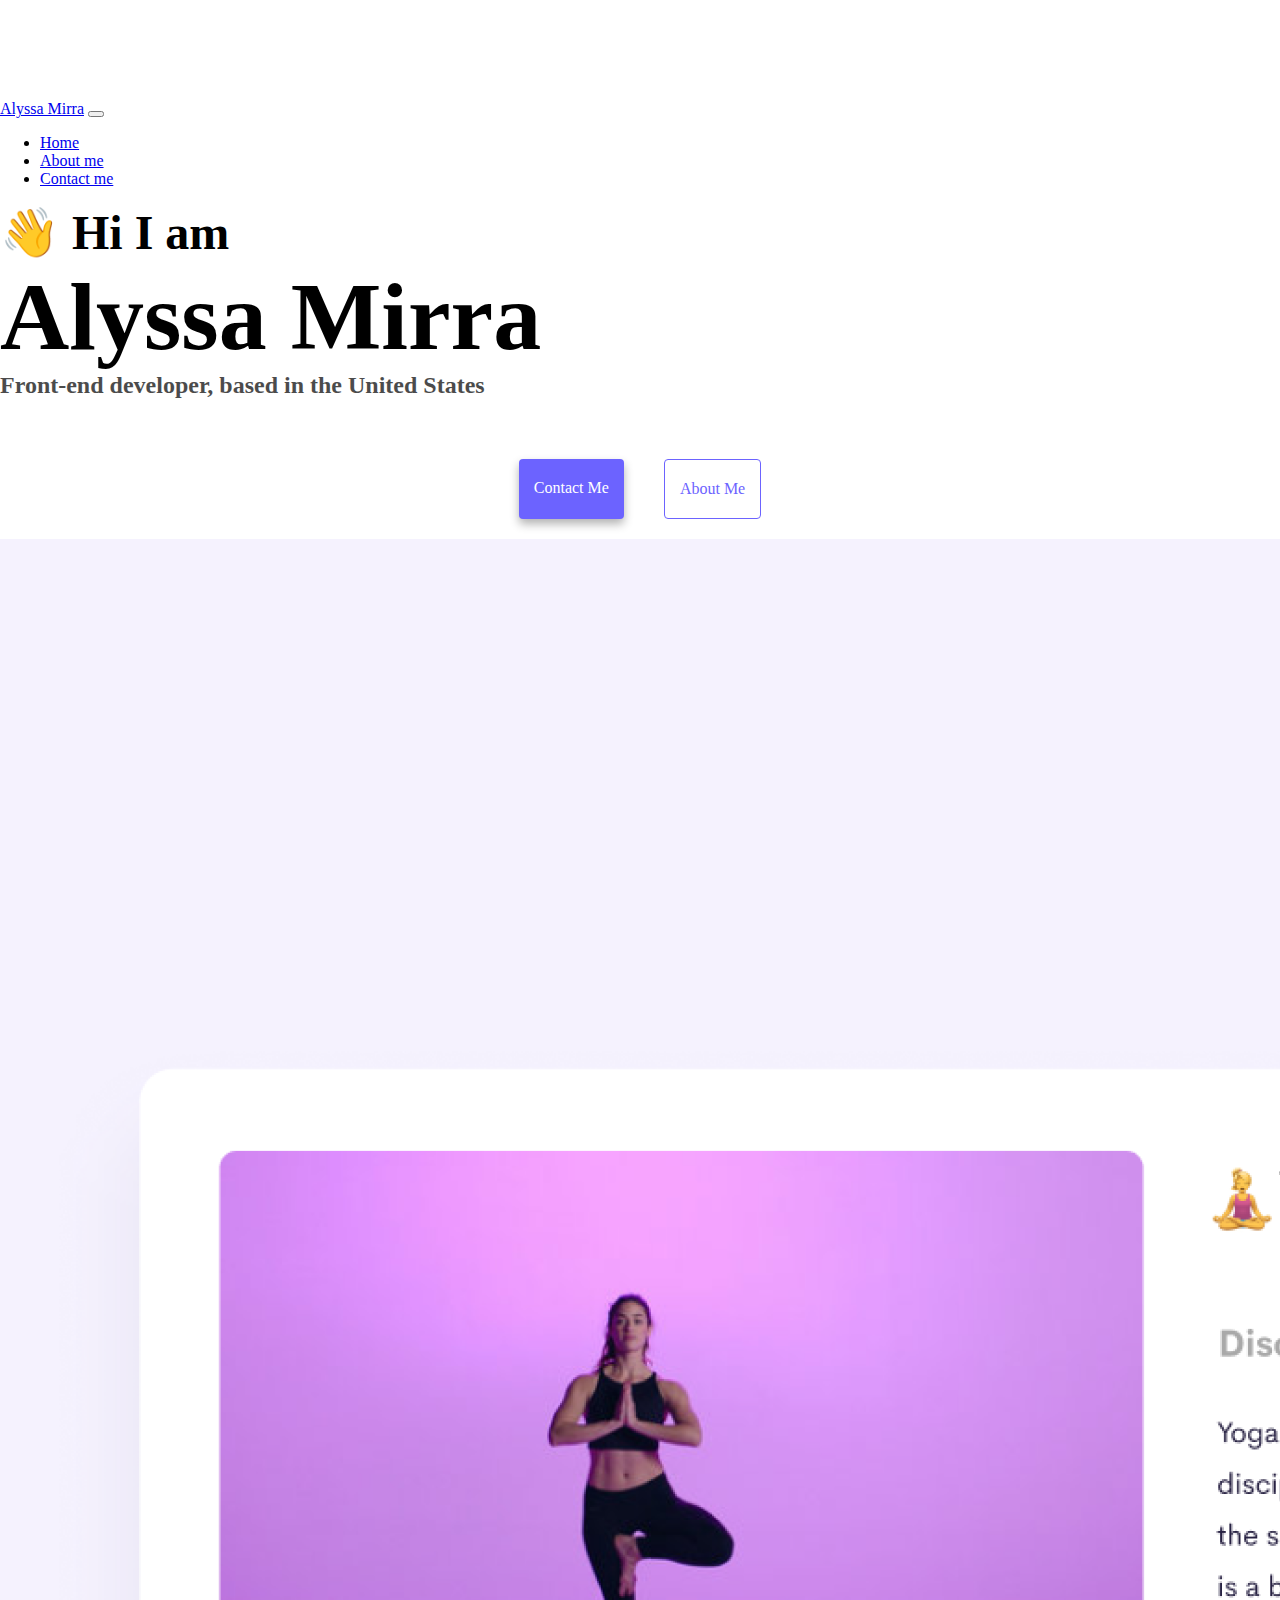
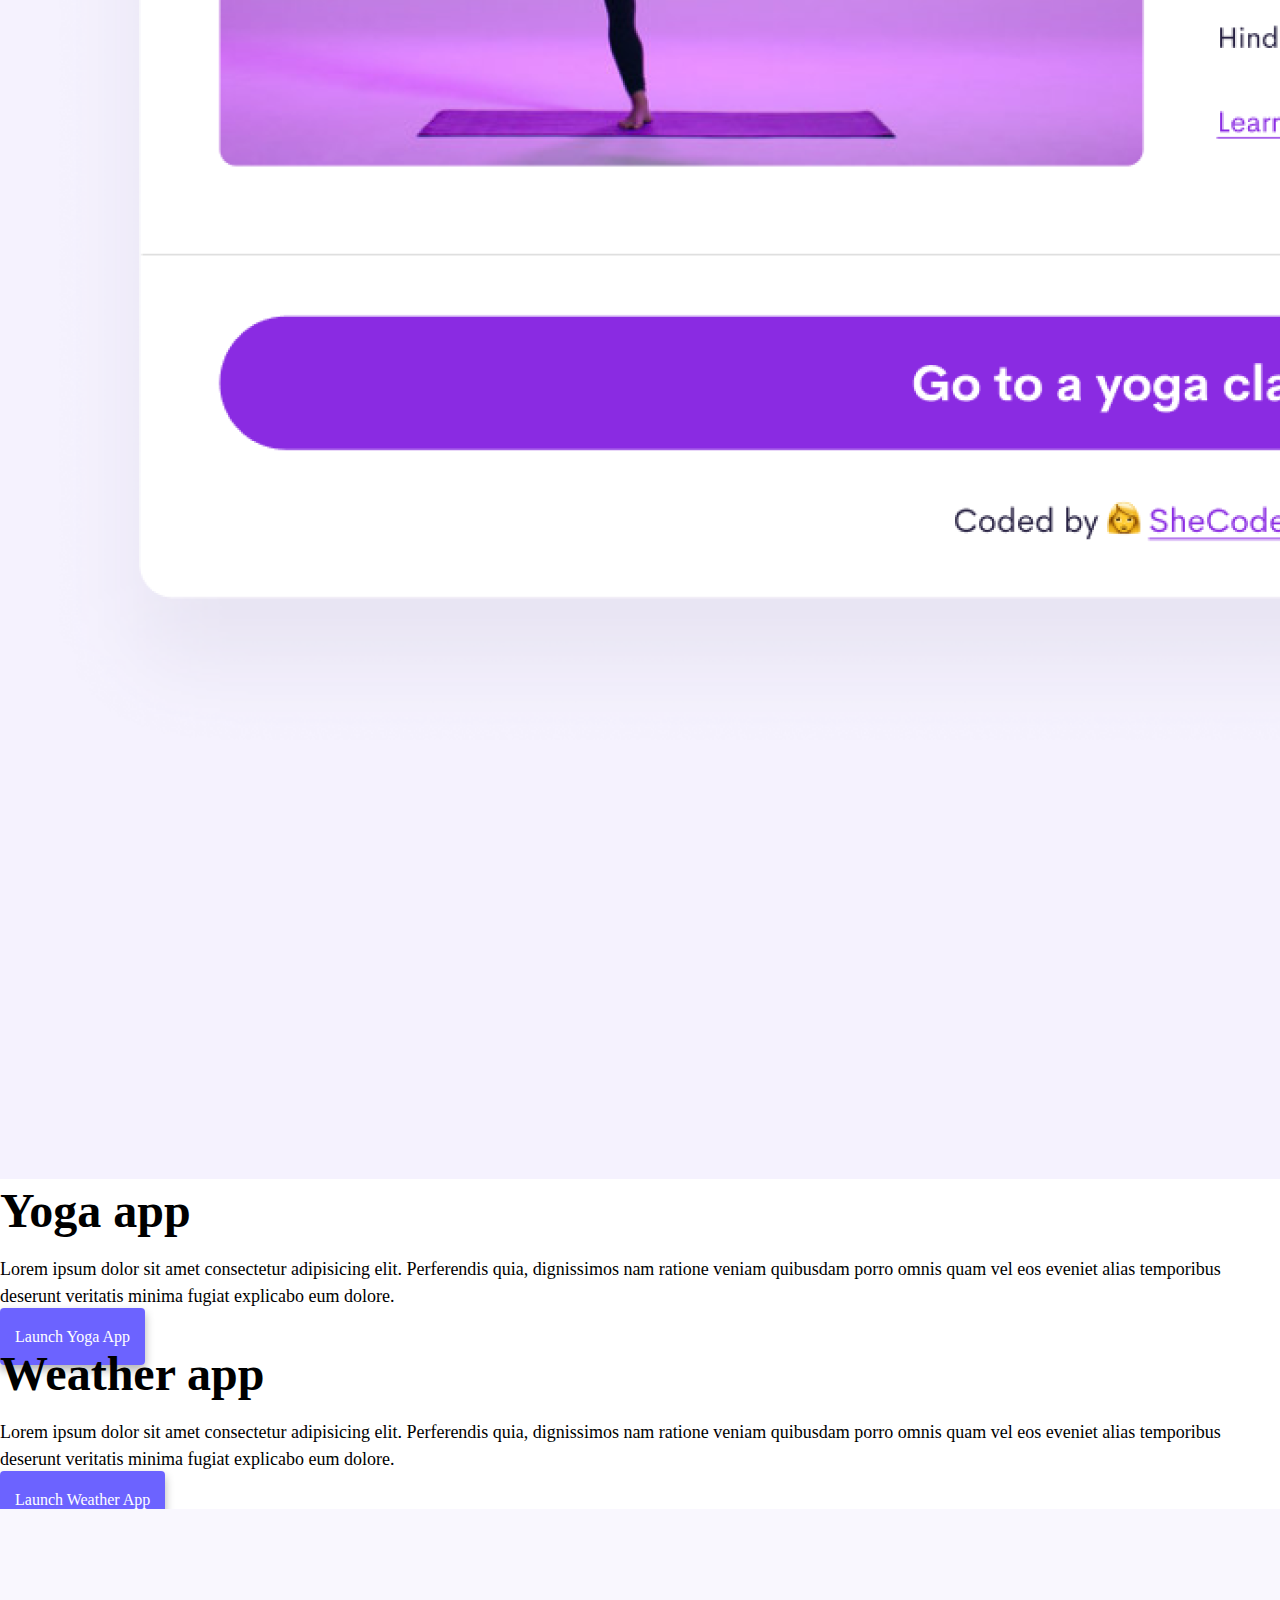
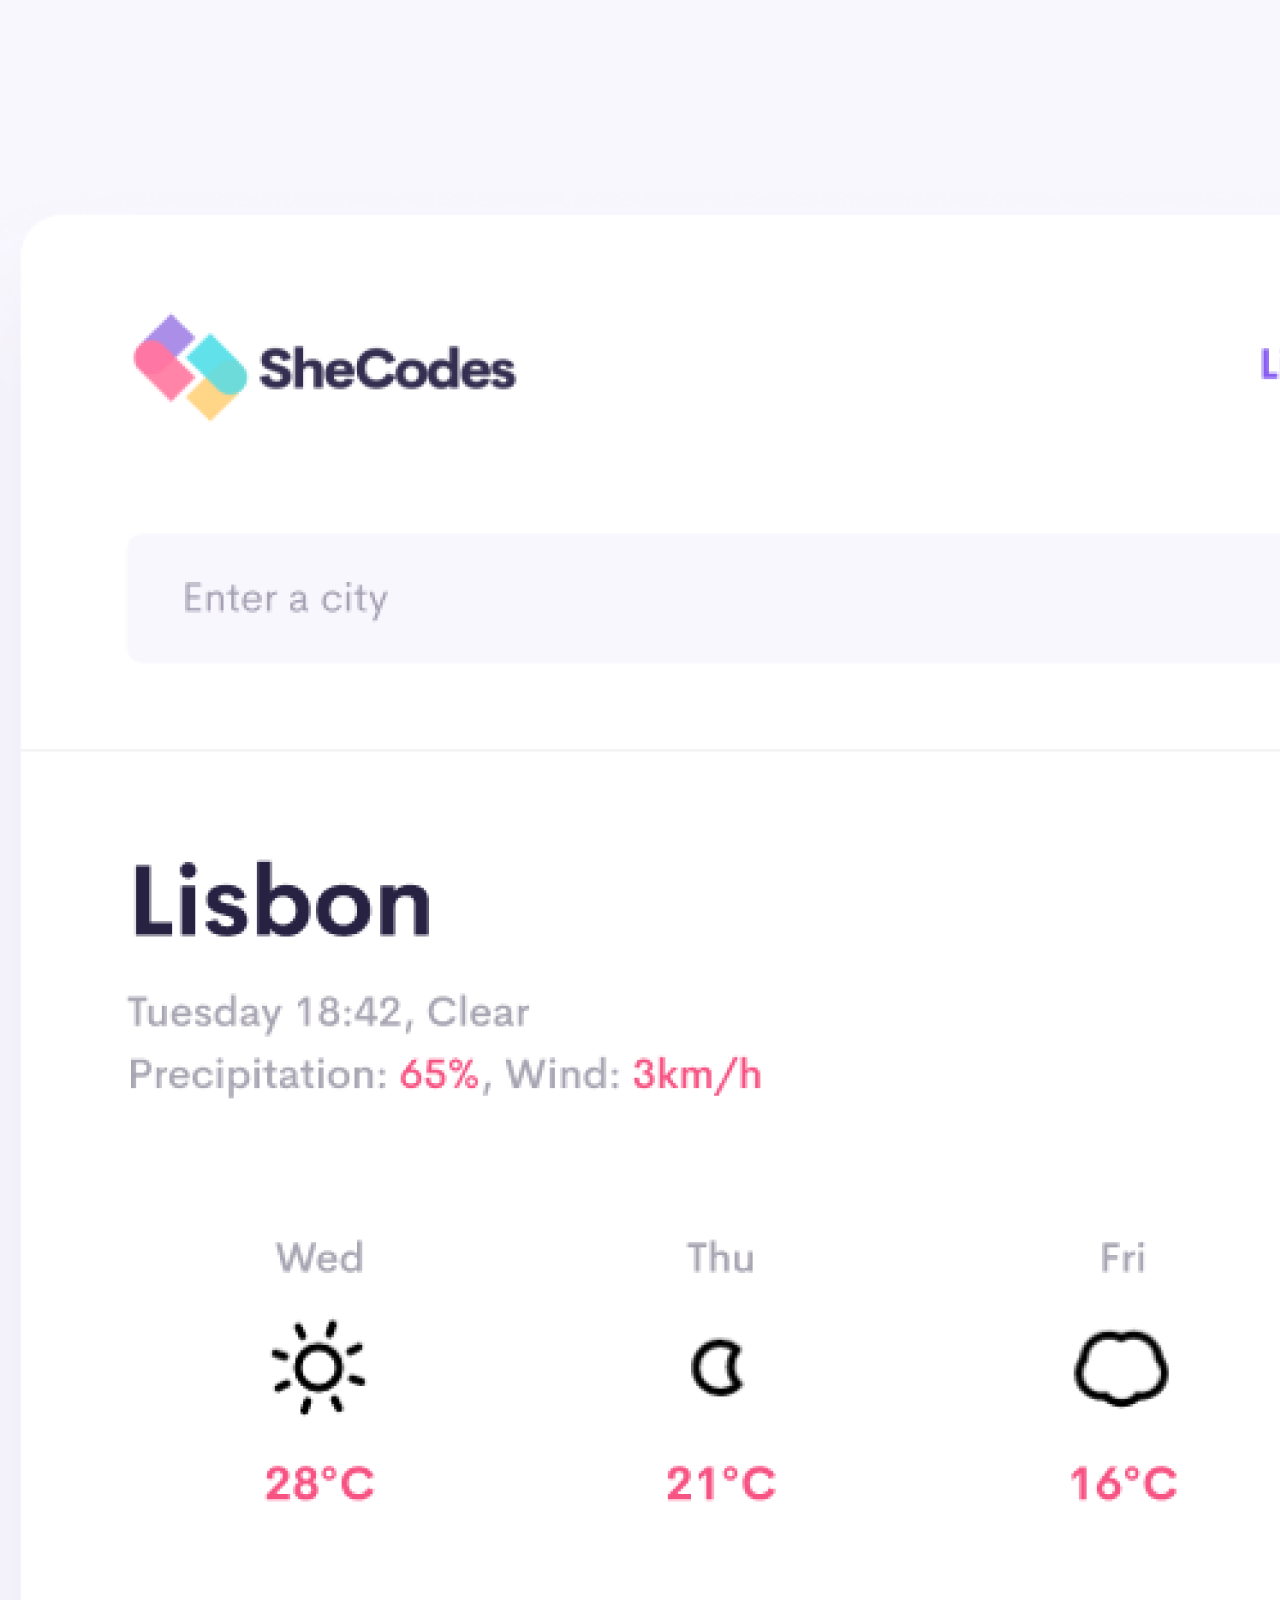
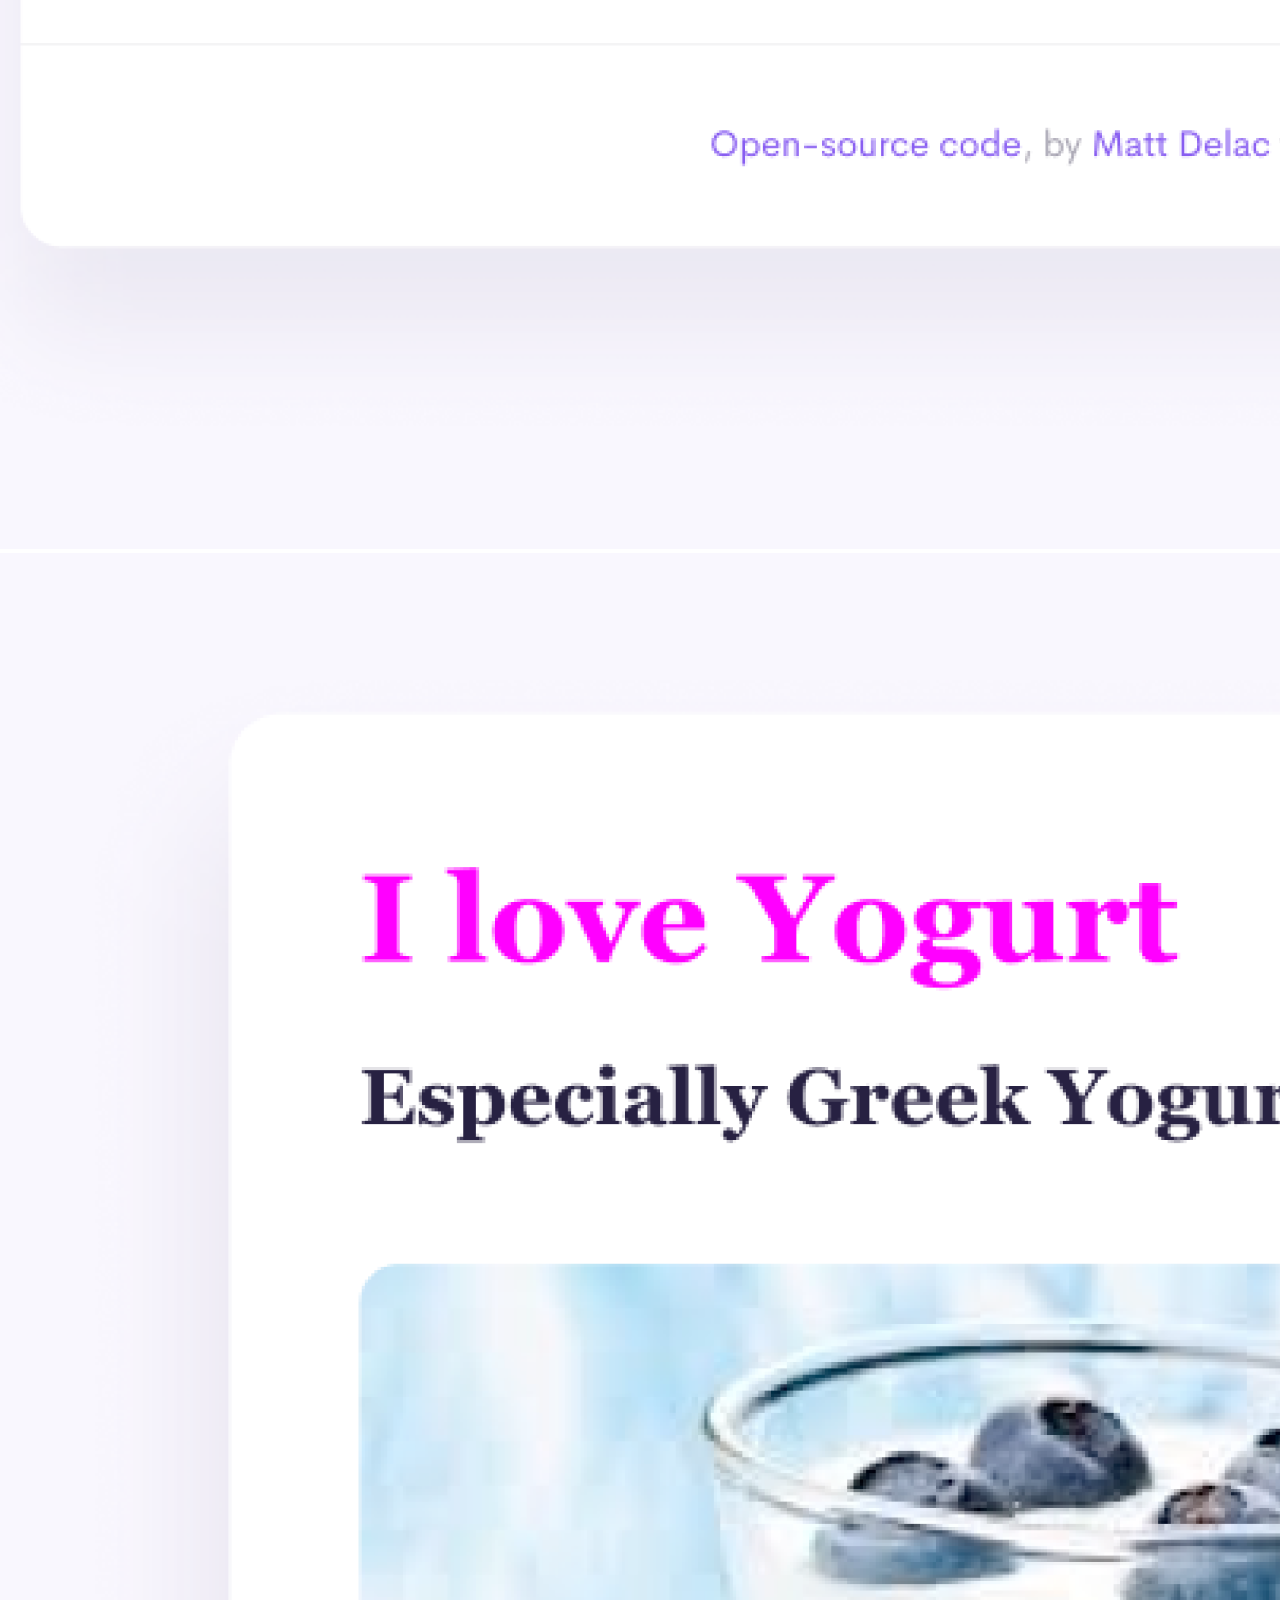
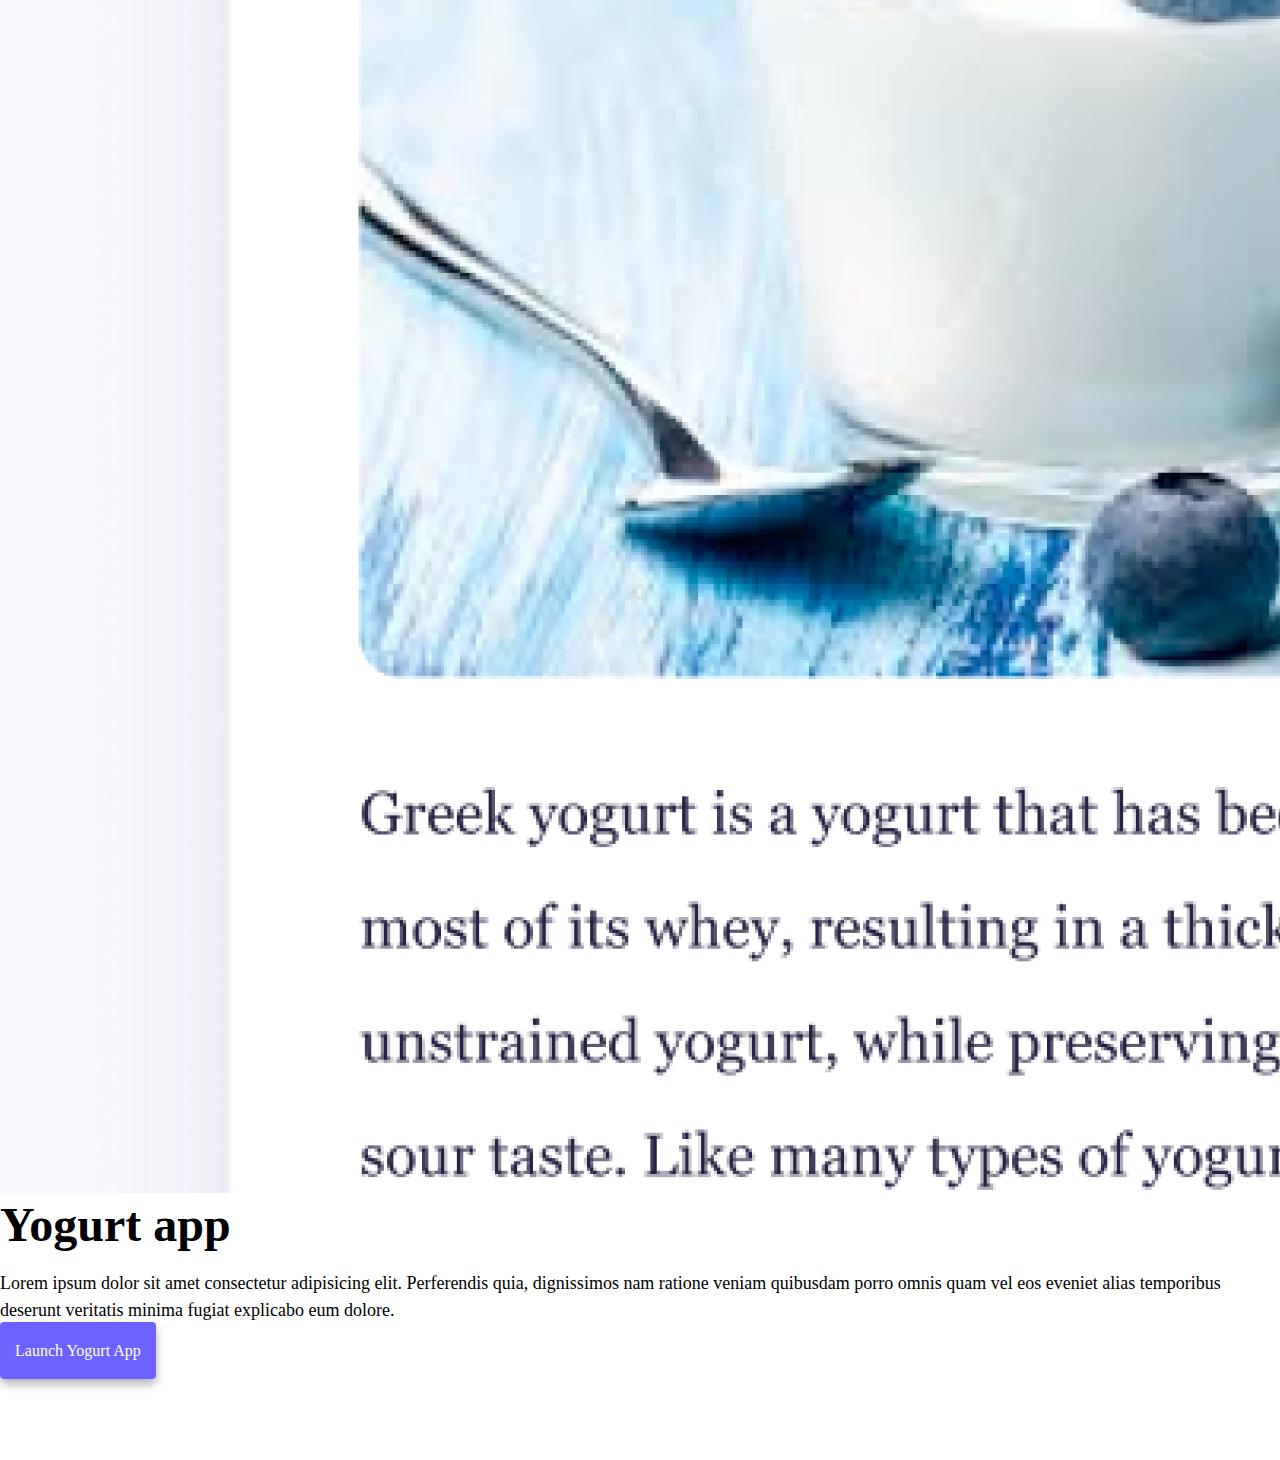
==== commit 681ab15d: "Fixed column size and added CSS" ====
--- a/index.html
+++ b/index.html
@@ -20,12 +20,12 @@
       integrity="sha384-b5kHyXgcpbZJO/tY9Ul7kGkf1S0CWuKcCD38l8YkeH8z8QjE0GmW1gYU5S9FOnJ0"
       crossorigin="anonymous"
     ></script>
-    <link rel="stylesheet" href="style.css" />
+    <link rel="stylesheet" href="/style.css" />
   </head>
   <body>
     <nav class="navbar navbar-expand-lg navbar-light bg-light fixed-top">
       <div class="container">
-        <a class="navbar-brand" href="index.html">Alyssa Mirra</a>
+        <a class="navbar-brand" href="/">Alyssa Mirra</a>
         <button
           class="navbar-toggler"
           type="button"
@@ -40,15 +40,13 @@
         <div class="collapse navbar-collapse" id="navbarNav">
           <ul class="navbar-nav">
             <li class="nav-item">
-              <a class="nav-link active" aria-current="page" href="index.html"
-                >Home</a
-              >
+              <a class="nav-link active" aria-current="page" href="/">Home</a>
             </li>
             <li class="nav-item">
-              <a class="nav-link" href="about.html">About me</a>
+              <a class="nav-link" href="/about.html">About me</a>
             </li>
             <li class="nav-item">
-              <a class="nav-link" href="about.html#contact">Contact me</a>
+              <a class="nav-link" href="/about.html#contact">Contact me</a>
             </li>
           </ul>
         </div>
@@ -59,25 +57,25 @@
     <h3 class="text-center">Front-end developer, based in the United States</h3>
     <div class="navigation-links mb-5">
       <a
-        href="about.html#contact"
+        href="/about.html#contact"
         class="primary-link"
         title="Contact Alyssa Mirra"
         >Contact me</a
       >
-      <a href="about.html" class="secondary-link" title="About Alyssa Mirra"
+      <a href="/about.html" class="secondary-link" title="About Alyssa Mirra"
         >About me</a
       >
     </div>
     <div class="container">
       <div class="row">
-        <div class="col-6">
+        <div class="col-sm-6">
           <img
-            src="images/yoga.png"
+            src="/images/yoga.png"
             alt="Yoga project"
             class="img-fluid rounded d-none d-sm-block"
           />
         </div>
-        <div class="col-6">
+        <div class="col-sm-6">
           <h2 class="mb-3">Yoga app</h2>
           <p>
             Lorem ipsum dolor sit amet consectetur adipisicing elit. Perferendis
@@ -93,7 +91,7 @@
         </div>
       </div>
       <div class="row mt-5">
-        <div class="col-6">
+        <div class="col-sm-6">
           <h2 class="mb-3">Weather app</h2>
           <p>
             Lorem ipsum dolor sit amet consectetur adipisicing elit. Perferendis
@@ -110,23 +108,23 @@
             >
           </div>
         </div>
-        <div class="col-6">
+        <div class="col-sm-6">
           <img
-            src="images/weather.png"
+            src="/images/weather.png"
             alt="Weather project"
             class="img-fluid rounded d-none d-sm-block"
           />
         </div>
       </div>
       <div class="row mt-5">
-        <div class="col-6">
+        <div class="col-sm-6">
           <img
-            src="images/yogurt.png"
+            src="/images/yogurt.png"
             alt="Yogurt project"
             class="img-fluid rounded d-none d-sm-block"
           />
         </div>
-        <div class="col-6">
+        <div class="col-sm-6">
           <h2 class="mb-3">Yogurt app</h2>
           <p>
             Lorem ipsum dolor sit amet consectetur adipisicing elit. Perferendis
@@ -136,7 +134,7 @@
           </p>
           <div class="mt-5">
             <a href="#" class="primary-link project-link" title="Yogurt project"
-              >Launch Weather App</a
+              >Launch Yogurt App</a
             >
           </div>
         </div>
--- a/style.css
+++ b/style.css
@@ -93,6 +93,8 @@
   }
   h1 {
     font-size: 48px;
+    line-height: 1.5;
+    text-align: center;
   }
   h2 {
     font-size: 32px;
